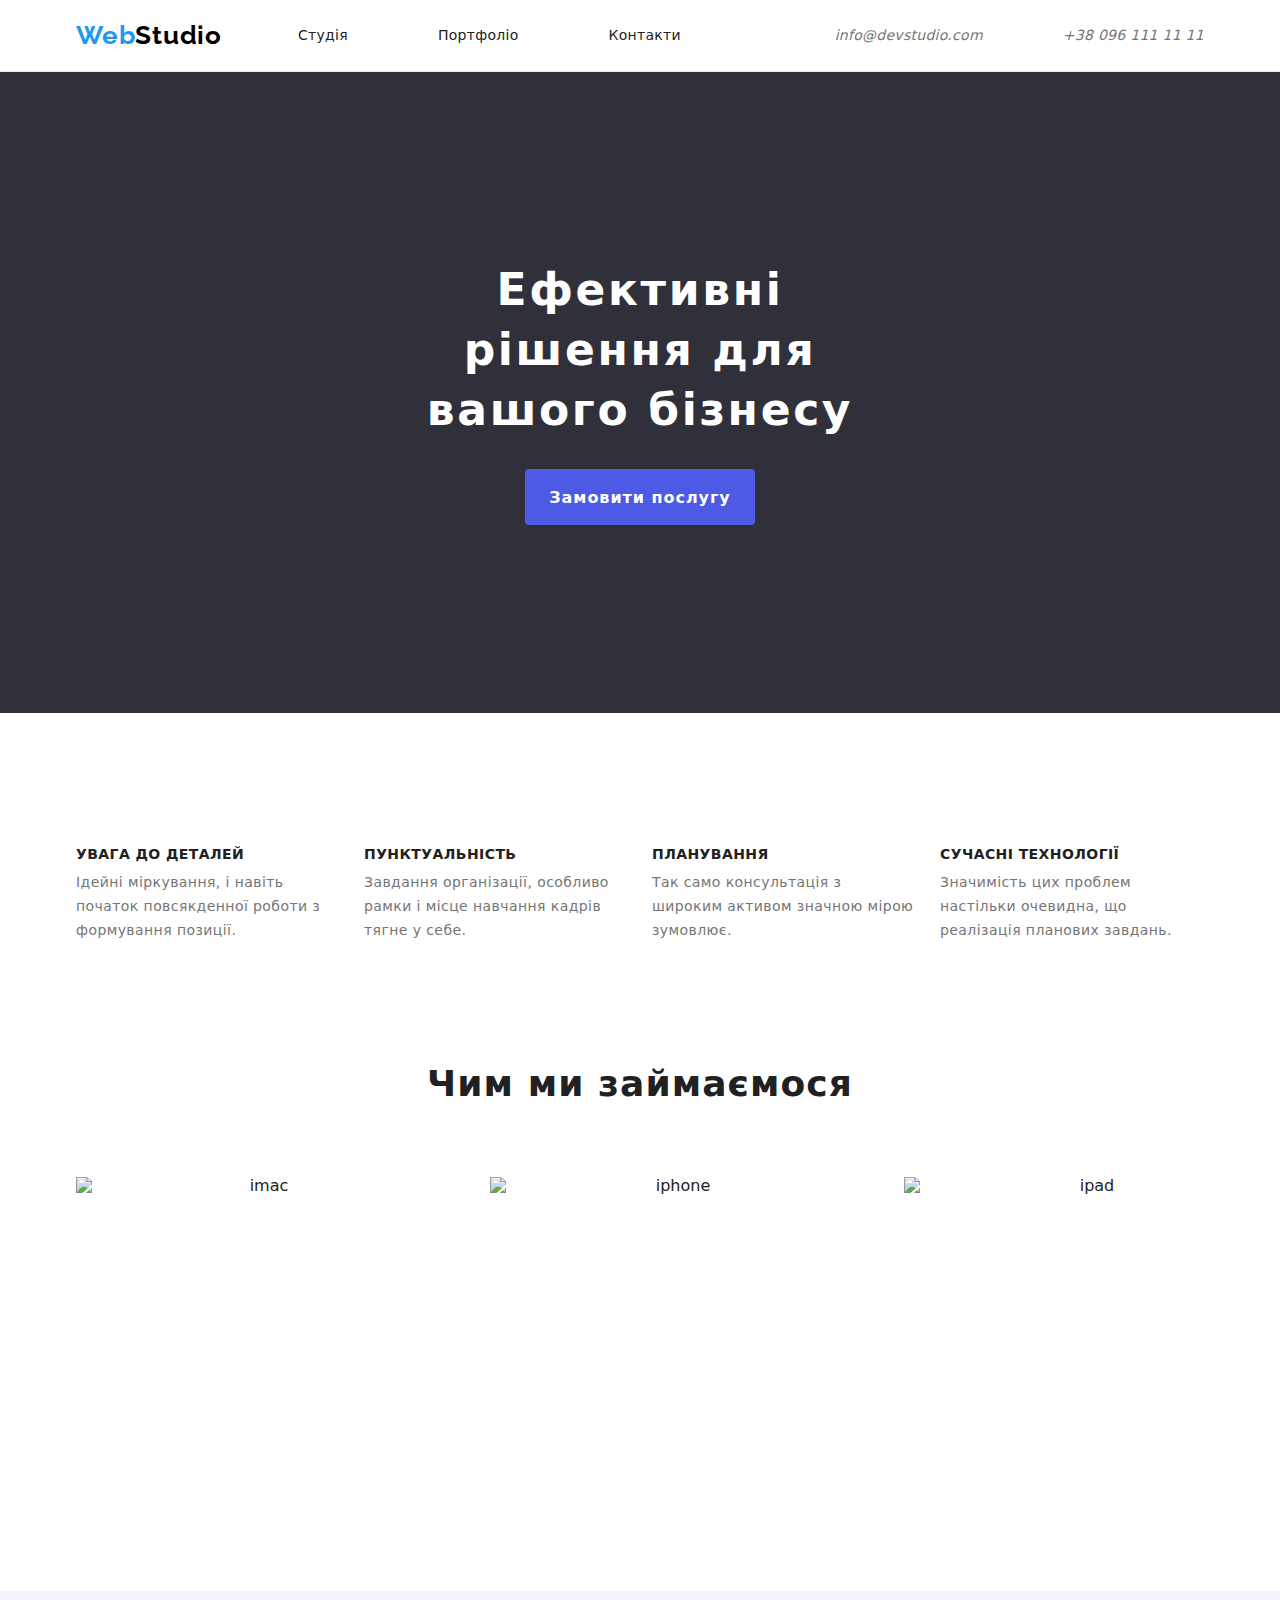
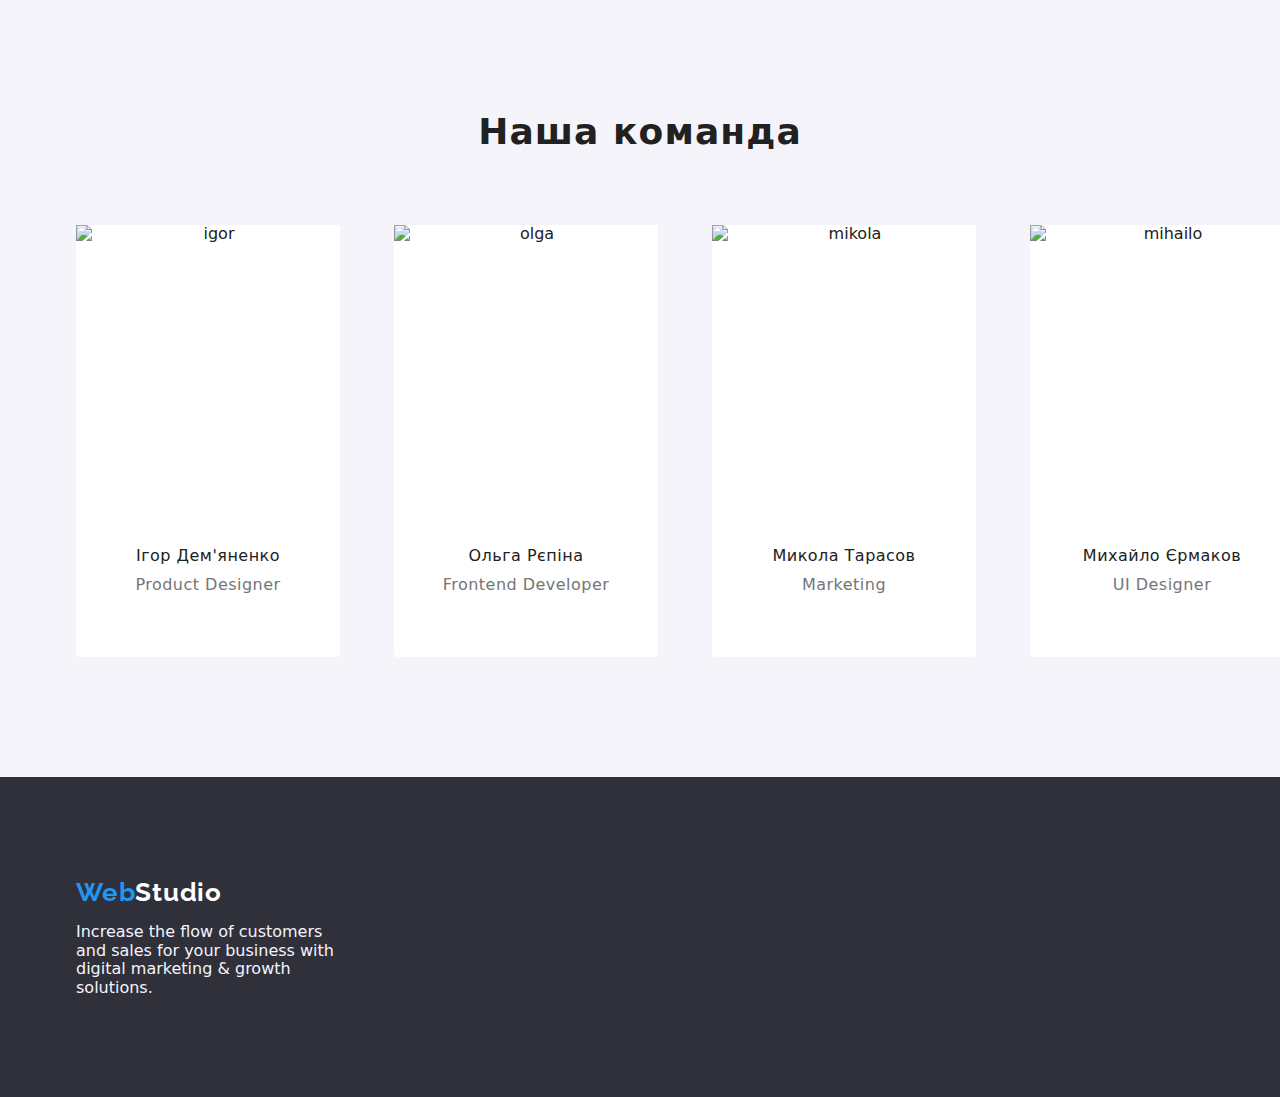
==== index.html @ 6615a5c9 "wqeqwe" ====
<!DOCTYPE html>
<html lang="uk">
  <head>
    <meta charset="UTF-8" />
    <meta http-equiv="X-UA-Compatible" content="IE=edge" />
    <meta name="viewport" content="width=device-width, initial-scale=1.0" />
    <title>Студія</title>

    <link
      href="https://fonts.googleapis.com/css2?family=Raleway:wght@700&family=Roboto:wght@400;500;700;900&display=swap"
      rel="stylesheet"
    />
    <link
      rel="stylesheet"
      href="https://cdnjs.cloudflare.com/ajax/libs/modern-normalize/1.1.0/modern-normalize.min.css"
    />
    <link rel="stylesheet" href="./css/styles.css" />
  </head>
  <body>
    <header class="page-header">
      <div class="container-header container">
        <nav class="navigation">
          <a href="./index.html" class="site-logo"><span class="logo-part">Web</span>Studio</a>
          <ul class="ul-nav">
            <li><a href="./index.html" class="site-nav">Студія</a></li>
            <li><a href="./portfolio.html" class="site-nav">Портфоліо</a></li>
            <li><a href="" class="site-nav">Контакти</a></li>
          </ul>
        </nav>
        <address>
        <ul class="ul-cont">
          <li>
            <a href="mailto:info@devstudio.com" class="contacts">info@devstudio.com</a>
          </li>
          <li>
            <a href="tel:+380961111111" class="contacts">+38 096 111 11 11</a>
          </li>
        </ul>
      </address>
      </div>
    </header>
    <main>
      <section class="hero section">
        <div class="container">
          <h1 class="hero-title">Ефективні рішення для <br>вашого бізнесу</h1>
          <button type="button" class="button">Замовити послугу</button>
        </div>
        </section>
      <section class="features section">
        
        <div class="container">
          <h2 class="visually-hidden">Features</h2>
          <ul class="features-ul">
            <li class="feat-ul">
              <h3 class="features-title">УВАГА ДО ДЕТАЛЕЙ</h3>
              <p class="features-text">
                Ідейні міркування, і навіть початок повсякденної роботи з формування позиції.
              </p>
            </li>
            <li class="feat-ul">
              <h3 class="features-title">ПУНКТУАЛЬНІСТЬ</h3>
              <p class="features-text">
                Завдання організації, особливо рамки і місце навчання кадрів тягне у себе.
              </p>
            </li>
            <li class="feat-ul">
              <h3 class="features-title">ПЛАНУВАННЯ</h3>
              <p class="features-text">
                Так само консультація з широким активом значною мірою зумовлює.
              </p>
            </li>
            <li class="feat-ul">
              <h3 class="features-title">СУЧАСНІ ТЕХНОЛОГІЇ</h3>
              <p class="features-text">
                Значимість цих проблем настільки очевидна, що реалізація планових завдань.
              </p>
            </li>
          </ul>
        </div>
        
      </section>
      <section class="work section">
        <div class="container">
          <h2 class="work-title">Чим ми займаємося</h2>
        <ul class="works">
          <li class="work-ul">
            <img src="img/img1.jpg" alt="imac" width="370" height="294" />
          </li>
          <li class="work-ul">
            <img src="img/img2.jpg" alt="iphone" width="370" height="294" />
          </li>
          <li class="work-ul">
            <img src="img/img3.jpg" alt="ipad" width="370" height="294" />
          </li>
        </ul>
        </div>
      </section>
      <section class="team section">
        <div class="container">
          <h2 class="team-title">Наша команда</h2>
          <ul class="team-participant">
            <li class="team-ul">
              <img src="img/imgteam1.jpg" alt="igor" width="270" height="260" />
              <div class="team-div">
                <h3 class="team-name">Ігор Дем'яненко</h3>
              <p class="team-post">Product Designer</p>
            </div>
            </li>
            <li class="team-ul">
              <img src="img/imgteam2.jpg" alt="olga" width="270" height="260" />
              <div class="team-div">
              <h3 class="team-name">Ольга Рєпіна</h3>
              <p class="team-post">Frontend Developer</p>
            </div>
            </li>
            <li class="team-ul">
              <img src="img/imgteam3.jpg" alt="mikola" width="270" height="260" />
              <div class="team-div">
              <h3 class="team-name">Микола Тарасов</h3>
              <p class="team-post">Marketing</p>
            </div>
            </li>
            <li class="team-ul">
              <img src="img/imgteam4.jpg" alt="mihailo" width="270" height="260" />
              <div class="team-div">
              <h3 class="team-name">Михайло Єрмаков</h3>
              <p class="team-post">UI Designer</p>
            </div>
            </li>
          </ul>
        </div>
        </section>
    </main>
    <footer class="footer">
      <div class="container">
        <a href="./index.html" class="site-logo"
        ><span class="logo-part">Web</span><span class="logo-white">Studio</span></a
      >
      
        
          <p class="footer-text" >Increase the flow of customers and sales for your business with digital marketing & growth solutions.</p>
        
       
      </div>
      </footer>
  </body>
</html>
---- css/styles.css ----
:root {
  --primary-text-color: #757575;
  --title-text-color: #212121;
  --accent-color: #4d5ae5;
  --second--accent-color: #188ce8;
  --primary-bg-color: #ffffff;
  --secondary-bg-color: #f5f4fa;
  --tertiary-bg-color: #2f303a;
  --logo-color: #000000;
  --second-logo-color: #2196f3;
}
html {
  box-sizing: border-box;
}
*,
*::after,
*::before {
  box-sizing: inherit;
}
img {
  display: block;
}
body {
  color: var(--title-text-color);
}
ul {
  list-style: none;
  padding: 0;
  margin: 0;
}
h2 {
  margin: 0;
}
p {
  margin: 0;
}
header {
  background-color: var(--primary-bg-color);
  display: flex;
  border-bottom: 1px solid #ECECEC;
  height: 72px;
}
.page-header{
  border-bottom: 1px solid #e7e9fc
}
.section {
  padding-top: 94px;
  padding-bottom: 94px;
}
.container-header {
  margin-left: auto;
  margin-right: auto;
  width: 1200px;
  padding-left: 15px;
  padding-right: 15px;
  padding-top: 24px;
  padding-bottom: 25px;
  display: flex;
  align-items: center;
  justify-content: space-between;
}
.navigation {
  display: flex;
  align-items: center;
}
.site-logo {
  color: var(--logo-color);
  font-family: Raleway, sans-serif;
  font-weight: 700;
  font-size: 26px;
  line-height: 1.19;
  letter-spacing: 0.03em;
  text-decoration: none;
  margin-right: 76px;
}
.logo-part {
  color: var(--second-logo-color);
}
.site-nav {
  color: var(--title-text-color);
  font-weight: 500;
  font-size: 14px;
  line-height: 1.14;
  letter-spacing: 0.02em;
  text-decoration: none;
  padding: 24px 0;

}
.site-nav:hover,
.site-nav:focus {
  color: var(--accent-color);
}
.ul-nav {
  display: flex;
  margin: 0;
  padding: 0;
  margin-left: 0;
  gap: 40px;
}
.ul-nav li {
  margin-right: 50px;
}
.ul-nav li:last-child {
  margin-right: 0;
}

.ul-cont {
  display: flex;
  margin: 0;
  padding: 0;
  margin-left: auto;
  gap: 40px;
}
.ul-cont li {
  margin-right: 40px;
}
.ul-cont li:last-child {
  margin-right: 0;
}
.contacts {
  color: var(--primary-text-color);
  font-weight: 500;
  font-size: 14px;
  line-height: 1.14;
  letter-spacing: 0.02em;
  text-decoration: none;
}
.contacts:hover,
.contacts:focus {
  color: var(--accent-color);
}
main {
  text-align: center;
  
}
.hero {
  background-color: var(--tertiary-bg-color);
  text-align: center;
  padding: 188px 0
}
.container {
  width: 1158px;
  padding: 0 15px;
  margin-left: auto;
  margin-right: auto;
}
.hero-title {
  color: var(--primary-bg-color);
  font-weight: 900;
  font-size: 44px;
  line-height: 1.36;
  letter-spacing: 0.06em;
  margin: 0 auto 30px;
  max-width: 496px;

}
.button {
  background-color: var(--accent-color);
  cursor: pointer;
  color: var(--primary-bg-color);
  font-weight: 700;
  font-size: 16px;
  line-height: 1.87;
  letter-spacing: 0.06em;
  border: 0;
  border-radius: 4px;
  padding: 10px 24px;
  text-align: center;
  display: block;
  min-width: 169px;
  height: 56px;
  margin: 0 auto;
}
.button:hover,
.button:focus {
  background-color: var(--second--accent-color);
}

.features {
  padding: 120px 0
}
.visually-hidden {
  display: none;
}
.features-title {
  color: var(--title-text-color);
  font-weight: 700;
  font-size: 14px;
  line-height: 1.14;
  letter-spacing: 0.03em;
  text-align: left;
  margin-bottom: 8px;
}
.features-ul {
  display: flex;
  padding: 0;
  margin: 0;
  gap: 24px;
}
.features .feat-ul {
width: calc((100% - 72px) / 4);
}
.features .feat-ul:last-child {
  margin-right: 0;
}
  
.features-text {
  color: var(--primary-text-color);
  font-size: 14px;
  line-height: 1.71;
  letter-spacing: 0.03em;
  text-align: left;
}
.work {
  margin: 0;
  padding-top: 0;
  padding-bottom: 120px;
}
.work-title {
  font-weight: 700;
  font-size: 36px;
  line-height: 1.16;
  text-align: center;
  letter-spacing: 0.03em;
  margin-bottom: 72px;
  margin-top: 0;
}
.works {
  display: flex;
  padding: 0;
  margin: 0;
  gap: 24px;
}
.works .work-ul {
  margin-right: 30px;
  width: calc((100% - 48px) / 3);
}
.works .work-ul:last-child {
  margin-right: 0;
}
.team {
  background-color: var(--secondary-bg-color);
  padding: 120px 0; 
}
.team-title {
  font-weight: 700;
  font-size: 36px;
  line-height: 1.16;
  text-align: center;
  letter-spacing: 0.03em;
  margin-top: 0;
  margin-bottom: 72px;
  
}
.team-participant {
  margin: auto;
  display: flex;
  padding: 0;
  gap: 24px;
}
.team-participant .team-ul {
  margin-right: 30px;
}
.team-div {
  padding: 32px 16px;
}
.team-ul {
  border-bottom-left-radius: 4px;
  border-bottom-right-radius: 4px;
  background-color: #fff;
  width: calc((100% - 72px) / 4);
  }
  .team-ul h3 {
    margin: 0;
    margin-bottom: 10px;
    padding-top: 30px;
  }
  .team-ul p {
    padding-bottom: 30px;
  }
.team-participant .team-ul:last-child {
  margin-right: 0;
}
.team-name {
  font-weight: 500;
  font-size: 16px;
  line-height: 1.18;
  letter-spacing: 0.03em;
  margin-bottom: 8px;
}
.team-post {
  color: var(--primary-text-color);
  font-size: 16px;
  line-height: 1.18;
  letter-spacing: 0.03em;
  margin: 0;
}
footer {
  background-color: #2f303a;
  align-items: flex-start;
  padding: 100px 0;
}
footer .site-logo {
  margin-bottom: 16px;
  display: inline-block;
}

.logo-white {
  color: var(--primary-bg-color);
}
address {
  display: flex;
  
}
.container-address {
  margin-top: 28px;
}
.footer-text {
  max-width: 264px;
  color: #F4F4FD;
}
.footer-item {
  margin-top: 12px;
  font-style: normal;
}
/* portfolio */
.examp {
padding-top: 94px;
  padding-bottom: 94px;
}
.example-button {
  font-weight: 500;
  font-size: 16px;
  line-height: 1.62;
  letter-spacing: 0.03em;
  border: 0;
  cursor: pointer;
}
.portfolio-buttons .item button:hover,
.portfolio-buttons .item button:focus {
  background-color: var(--accent-color);
  color: var(--primary-bg-color);
}
.portfolio-buttons .item button {
  background-color: var(--secondary-bg-color);
}
.portfolio-buttons .item button:hover,
.portfolio-buttons .item button:focus {
  background-color: var(--accent-color);
  color: var(--primary-bg-color);
  border-radius: 4px;
}
.portfolio-buttons .item button {
  margin-right: 8px;
  padding: 6px 22px;
  color: var(--title-text-color);
  background-color: var(--secondary-bg-color);
  border: 0;
  border-radius: 4px;
}

.portfolio-buttons .item:first-child button {
  padding: 6px 25px;
}
.portfolio-buttons .item:last-child button {
margin-right: 0;
}

.example-title {
  font-weight: 700;
  font-size: 18px;
  line-height: 2;
  letter-spacing: 0.06em;
}
.example-text {
  color: var(--primary-text-color);
  font-size: 16px;
  line-height: 1.87;
  letter-spacing: 0.03em;
}
.box-example {
  border: 1px solid #EEEEEE;
  border-top: 0;
  width: 100%;
  display: flex;
  flex-wrap: wrap;
  padding: 19px 23px
}
.box-example p, .box-example h2  {
width: 100%;
font-family: Roboto;
}
.box-example h2 {
  margin-bottom: 4px;
}
.portfolio-buttons {
  display: flex;
  justify-content: center;
  margin-bottom: 50px;
}
.portfolio-example {
  display: flex;
  flex-wrap: wrap;
}
.portfolio-example .item {
  flex-basis: 370px;
  margin-right: 30px;
  margin-bottom: 30px;
  display: flex;
  flex-wrap: wrap;
text-align: left;
}
.portfolio-example .item:nth-child(3n) {
  margin-right: 0;
}
.portfolio-example .item:nth-last-child(-n +3) {
  margin-bottom: 0px;
}
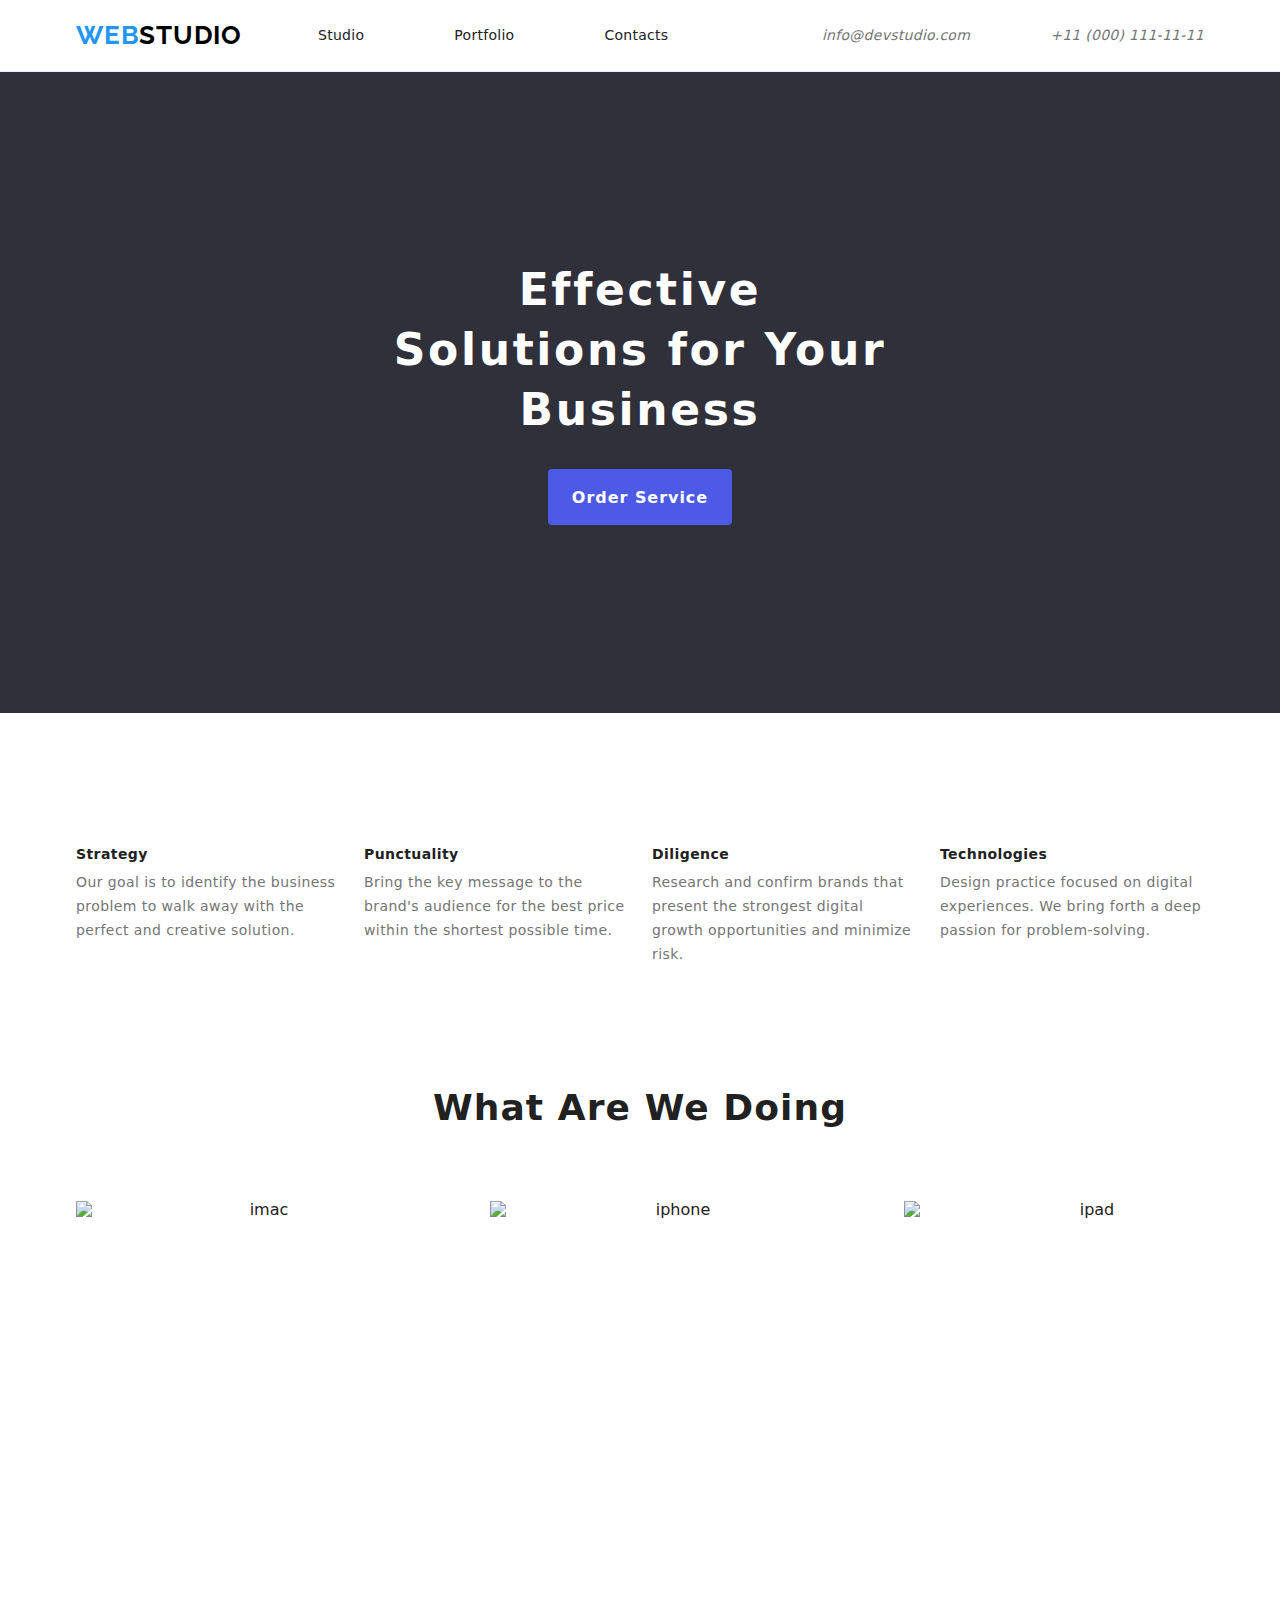
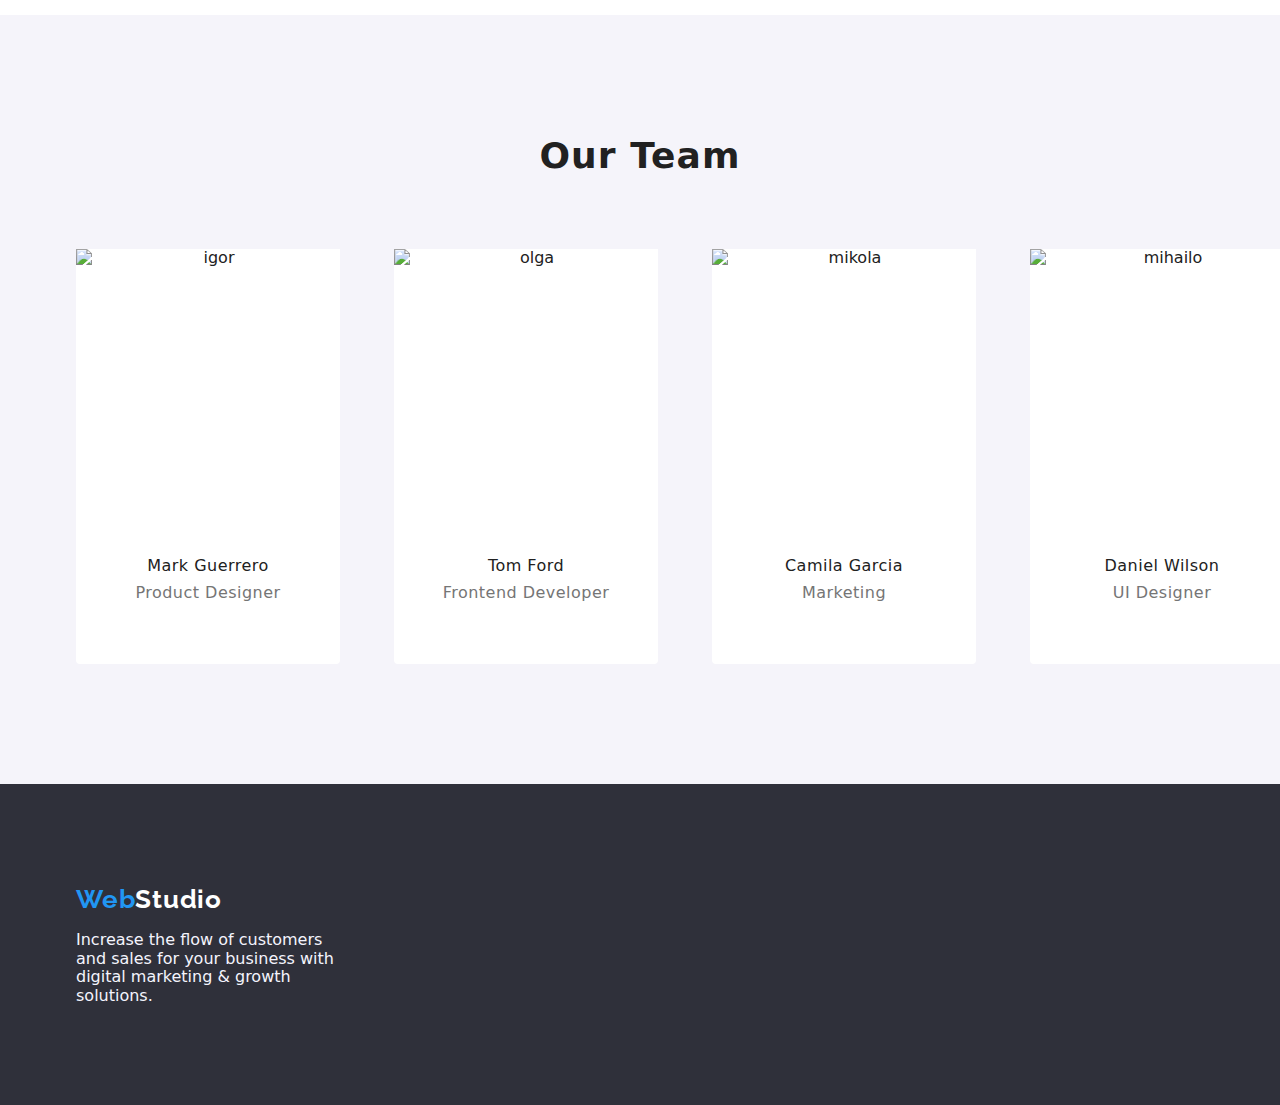
==== commit 0fdcdfa8: "hw3" ====
--- a/index.html
+++ b/index.html
@@ -1,10 +1,10 @@
 <!DOCTYPE html>
-<html lang="uk">
+<html lang="en">
   <head>
     <meta charset="UTF-8" />
     <meta http-equiv="X-UA-Compatible" content="IE=edge" />
     <meta name="viewport" content="width=device-width, initial-scale=1.0" />
-    <title>Студія</title>
+    <title>Studio</title>
 
     <link
       href="https://fonts.googleapis.com/css2?family=Raleway:wght@700&family=Roboto:wght@400;500;700;900&display=swap"
@@ -20,11 +20,11 @@
     <header class="page-header">
       <div class="container-header container">
         <nav class="navigation">
-          <a href="./index.html" class="site-logo"><span class="logo-part">Web</span>Studio</a>
+          <a href="./index.html" class="site-logo"><span class="logo-part">WEB</span>STUDIO</a>
           <ul class="ul-nav">
-            <li><a href="./index.html" class="site-nav">Студія</a></li>
-            <li><a href="./portfolio.html" class="site-nav">Портфоліо</a></li>
-            <li><a href="" class="site-nav">Контакти</a></li>
+            <li><a href="./index.html" class="site-nav">Studio</a></li>
+            <li><a href="./portfolio.html" class="site-nav">Portfolio</a></li>
+            <li><a href="" class="site-nav">Contacts</a></li>
           </ul>
         </nav>
         <address>
@@ -33,7 +33,7 @@
             <a href="mailto:info@devstudio.com" class="contacts">info@devstudio.com</a>
           </li>
           <li>
-            <a href="tel:+380961111111" class="contacts">+38 096 111 11 11</a>
+            <a href="tel:+380961111111" class="contacts">+11 (000) 111-11-11</a>
           </li>
         </ul>
       </address>
@@ -42,8 +42,9 @@
     <main>
       <section class="hero section">
         <div class="container">
-          <h1 class="hero-title">Ефективні рішення для <br>вашого бізнесу</h1>
-          <button type="button" class="button">Замовити послугу</button>
+          <h1 class="hero-title">Effective Solutions
+            for Your Business</h1>
+          <button type="button" class="button">Order Service</button>
         </div>
         </section>
       <section class="features section">
@@ -52,27 +53,28 @@
           <h2 class="visually-hidden">Features</h2>
           <ul class="features-ul">
             <li class="feat-ul">
-              <h3 class="features-title">УВАГА ДО ДЕТАЛЕЙ</h3>
+              <h3 class="features-title">Strategy</h3>
               <p class="features-text">
-                Ідейні міркування, і навіть початок повсякденної роботи з формування позиції.
+                Our goal is to identify the business
+problem to walk away with the perfect and creative solution. 
               </p>
             </li>
             <li class="feat-ul">
-              <h3 class="features-title">ПУНКТУАЛЬНІСТЬ</h3>
+              <h3 class="features-title">Punctuality</h3>
               <p class="features-text">
-                Завдання організації, особливо рамки і місце навчання кадрів тягне у себе.
+                Bring the key message to the brand's audience for the best price within the shortest possible time.
               </p>
             </li>
             <li class="feat-ul">
-              <h3 class="features-title">ПЛАНУВАННЯ</h3>
+              <h3 class="features-title">Diligence</h3>
               <p class="features-text">
-                Так само консультація з широким активом значною мірою зумовлює.
+                Research and confirm brands that present the strongest digital growth opportunities and minimize risk.
               </p>
             </li>
             <li class="feat-ul">
-              <h3 class="features-title">СУЧАСНІ ТЕХНОЛОГІЇ</h3>
+              <h3 class="features-title">Technologies</h3>
               <p class="features-text">
-                Значимість цих проблем настільки очевидна, що реалізація планових завдань.
+                Design practice focused on digital experiences. We bring forth a deep passion for problem-solving.
               </p>
             </li>
           </ul>
@@ -81,7 +83,7 @@
       </section>
       <section class="work section">
         <div class="container">
-          <h2 class="work-title">Чим ми займаємося</h2>
+          <h2 class="work-title">What Are We Doing</h2>
         <ul class="works">
           <li class="work-ul">
             <img src="img/img1.jpg" alt="imac" width="370" height="294" />
@@ -97,33 +99,33 @@
       </section>
       <section class="team section">
         <div class="container">
-          <h2 class="team-title">Наша команда</h2>
+          <h2 class="team-title">Our Team</h2>
           <ul class="team-participant">
             <li class="team-ul">
               <img src="img/imgteam1.jpg" alt="igor" width="270" height="260" />
               <div class="team-div">
-                <h3 class="team-name">Ігор Дем'яненко</h3>
+                <h3 class="team-name">Mark Guerrero</h3>
               <p class="team-post">Product Designer</p>
             </div>
             </li>
             <li class="team-ul">
               <img src="img/imgteam2.jpg" alt="olga" width="270" height="260" />
               <div class="team-div">
-              <h3 class="team-name">Ольга Рєпіна</h3>
+              <h3 class="team-name">Tom Ford</h3>
               <p class="team-post">Frontend Developer</p>
             </div>
             </li>
             <li class="team-ul">
               <img src="img/imgteam3.jpg" alt="mikola" width="270" height="260" />
               <div class="team-div">
-              <h3 class="team-name">Микола Тарасов</h3>
+              <h3 class="team-name">Camila Garcia</h3>
               <p class="team-post">Marketing</p>
             </div>
             </li>
             <li class="team-ul">
               <img src="img/imgteam4.jpg" alt="mihailo" width="270" height="260" />
               <div class="team-div">
-              <h3 class="team-name">Михайло Єрмаков</h3>
+              <h3 class="team-name">Daniel Wilson</h3>
               <p class="team-post">UI Designer</p>
             </div>
             </li>
--- a/css/styles.css
+++ b/css/styles.css
@@ -270,11 +270,7 @@
   background-color: #fff;
   width: calc((100% - 72px) / 4);
   }
-  .team-ul h3 {
-    margin: 0;
-    margin-bottom: 10px;
-    padding-top: 30px;
-  }
+
   .team-ul p {
     padding-bottom: 30px;
   }
@@ -325,8 +321,8 @@
 }
 /* portfolio */
 .examp {
-padding-top: 94px;
-  padding-bottom: 94px;
+padding-top: 96px;
+  padding-bottom: 120px;
 }
 .example-button {
   font-weight: 500;
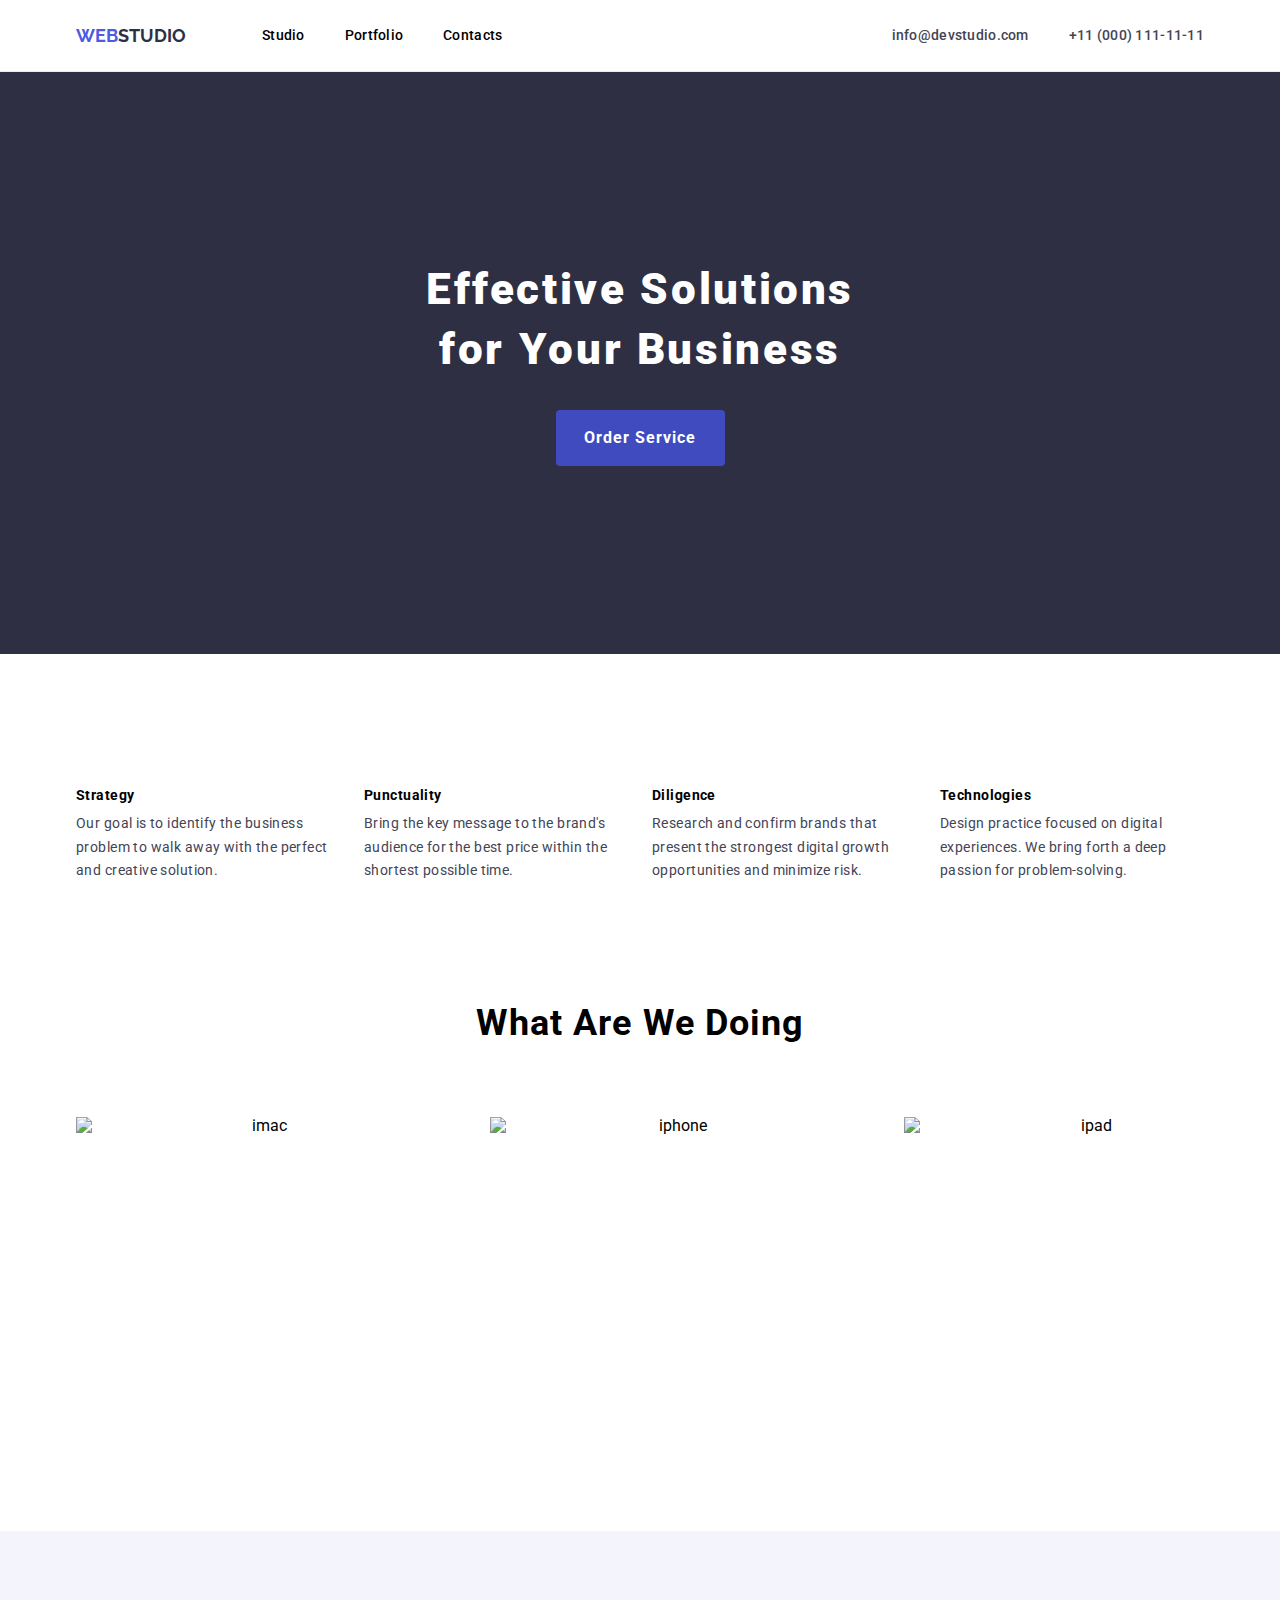
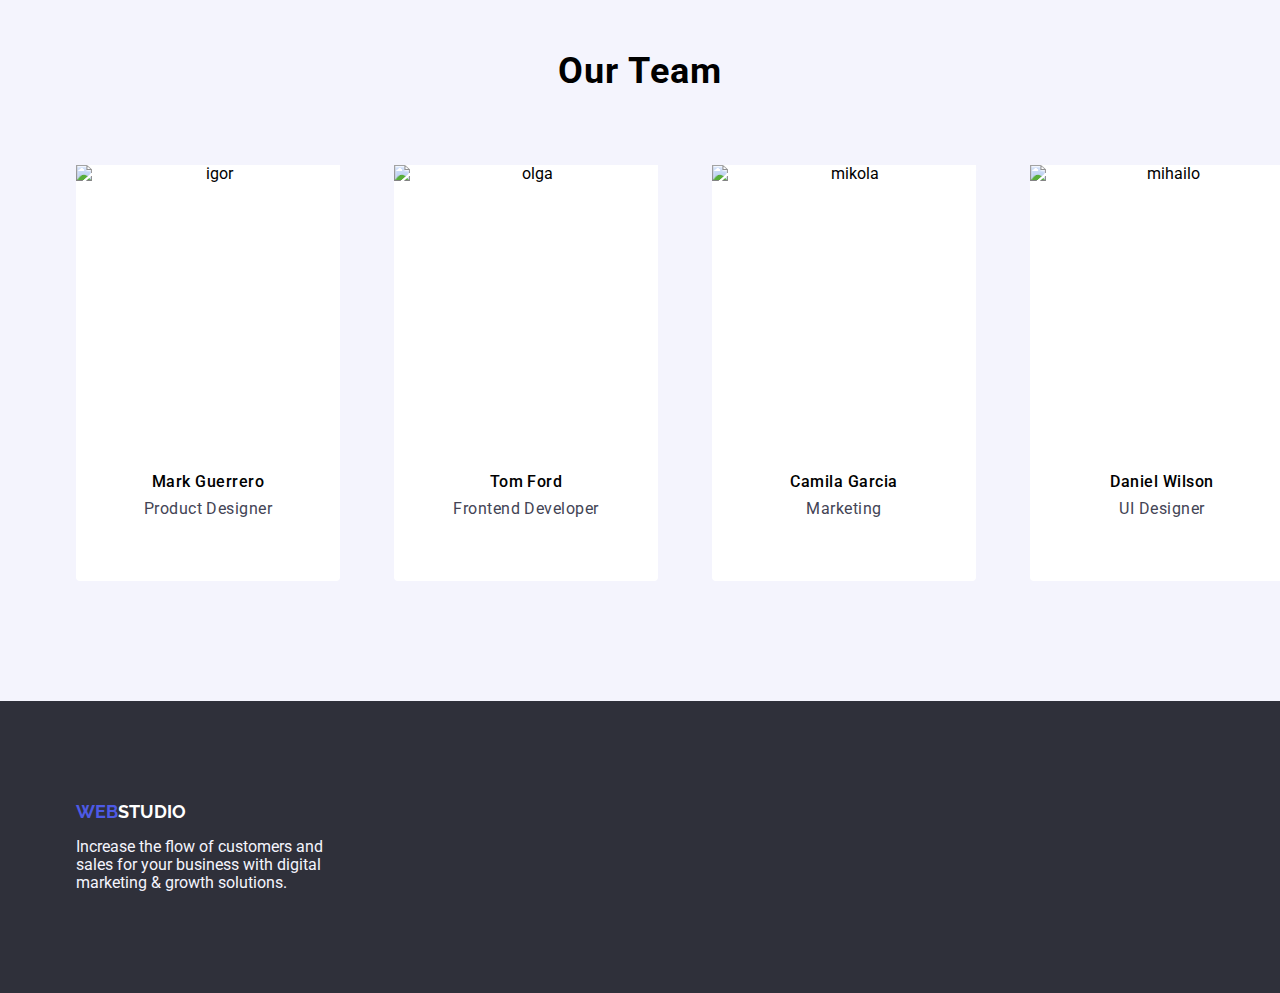
==== commit e8a43d2f: "hw3" ====
--- a/index.html
+++ b/index.html
@@ -28,73 +28,73 @@
           </ul>
         </nav>
         <address>
-        <ul class="ul-cont">
-          <li>
-            <a href="mailto:info@devstudio.com" class="contacts">info@devstudio.com</a>
-          </li>
-          <li>
-            <a href="tel:+380961111111" class="contacts">+11 (000) 111-11-11</a>
-          </li>
-        </ul>
-      </address>
+          <ul class="ul-cont">
+            <li>
+              <a href="mailto:info@devstudio.com" class="contacts">info@devstudio.com</a>
+            </li>
+            <li>
+              <a href="tel:+380961111111" class="contacts">+11 (000) 111-11-11</a>
+            </li>
+          </ul>
+        </address>
       </div>
     </header>
     <main>
       <section class="hero section">
         <div class="container">
-          <h1 class="hero-title">Effective Solutions
-            for Your Business</h1>
+          <h1 class="hero-title">Effective Solutions for Your Business</h1>
           <button type="button" class="button">Order Service</button>
         </div>
-        </section>
+      </section>
       <section class="features section">
-        
         <div class="container">
           <h2 class="visually-hidden">Features</h2>
           <ul class="features-ul">
             <li class="feat-ul">
               <h3 class="features-title">Strategy</h3>
               <p class="features-text">
-                Our goal is to identify the business
-problem to walk away with the perfect and creative solution. 
+                Our goal is to identify the business problem to walk away with the perfect and
+                creative solution.
               </p>
             </li>
             <li class="feat-ul">
               <h3 class="features-title">Punctuality</h3>
               <p class="features-text">
-                Bring the key message to the brand's audience for the best price within the shortest possible time.
+                Bring the key message to the brand's audience for the best price within the shortest
+                possible time.
               </p>
             </li>
             <li class="feat-ul">
               <h3 class="features-title">Diligence</h3>
               <p class="features-text">
-                Research and confirm brands that present the strongest digital growth opportunities and minimize risk.
+                Research and confirm brands that present the strongest digital growth opportunities
+                and minimize risk.
               </p>
             </li>
             <li class="feat-ul">
               <h3 class="features-title">Technologies</h3>
               <p class="features-text">
-                Design practice focused on digital experiences. We bring forth a deep passion for problem-solving.
+                Design practice focused on digital experiences. We bring forth a deep passion for
+                problem-solving.
               </p>
             </li>
           </ul>
         </div>
-        
       </section>
       <section class="work section">
         <div class="container">
           <h2 class="work-title">What Are We Doing</h2>
-        <ul class="works">
-          <li class="work-ul">
-            <img src="img/img1.jpg" alt="imac" width="370" height="294" />
-          </li>
-          <li class="work-ul">
-            <img src="img/img2.jpg" alt="iphone" width="370" height="294" />
-          </li>
-          <li class="work-ul">
-            <img src="img/img3.jpg" alt="ipad" width="370" height="294" />
-          </li>
-        </ul>
+          <ul class="works">
+            <li class="work-ul">
+              <img src="img/img1.jpg" alt="imac" width="370" height="294" />
+            </li>
+            <li class="work-ul">
+              <img src="img/img2.jpg" alt="iphone" width="370" height="294" />
+            </li>
+            <li class="work-ul">
+              <img src="img/img3.jpg" alt="ipad" width="370" height="294" />
+            </li>
+          </ul>
         </div>
       </section>
       <section class="team section">
@@ -105,45 +105,45 @@
               <img src="img/imgteam1.jpg" alt="igor" width="270" height="260" />
               <div class="team-div">
                 <h3 class="team-name">Mark Guerrero</h3>
-              <p class="team-post">Product Designer</p>
-            </div>
+                <p class="team-post">Product Designer</p>
+              </div>
             </li>
             <li class="team-ul">
               <img src="img/imgteam2.jpg" alt="olga" width="270" height="260" />
               <div class="team-div">
-              <h3 class="team-name">Tom Ford</h3>
-              <p class="team-post">Frontend Developer</p>
-            </div>
+                <h3 class="team-name">Tom Ford</h3>
+                <p class="team-post">Frontend Developer</p>
+              </div>
             </li>
             <li class="team-ul">
               <img src="img/imgteam3.jpg" alt="mikola" width="270" height="260" />
               <div class="team-div">
-              <h3 class="team-name">Camila Garcia</h3>
-              <p class="team-post">Marketing</p>
-            </div>
+                <h3 class="team-name">Camila Garcia</h3>
+                <p class="team-post">Marketing</p>
+              </div>
             </li>
             <li class="team-ul">
               <img src="img/imgteam4.jpg" alt="mihailo" width="270" height="260" />
               <div class="team-div">
-              <h3 class="team-name">Daniel Wilson</h3>
-              <p class="team-post">UI Designer</p>
-            </div>
+                <h3 class="team-name">Daniel Wilson</h3>
+                <p class="team-post">UI Designer</p>
+              </div>
             </li>
           </ul>
         </div>
-        </section>
+      </section>
     </main>
     <footer class="footer">
       <div class="container">
         <a href="./index.html" class="site-logo"
-        ><span class="logo-part">Web</span><span class="logo-white">Studio</span></a
-      >
-      
-        
-          <p class="footer-text" >Increase the flow of customers and sales for your business with digital marketing & growth solutions.</p>
-        
-       
+          ><span class="logo-part">WEB</span><span class="logo-white">STUDIO</span></a
+        >
+
+        <p class="footer-text">
+          Increase the flow of customers and sales for your business with digital marketing & growth
+          solutions.
+        </p>
       </div>
-      </footer>
+    </footer>
   </body>
 </html>
--- a/css/styles.css
+++ b/css/styles.css
@@ -1,13 +1,12 @@
 :root {
-  --primary-text-color: #757575;
-  --title-text-color: #212121;
-  --accent-color: #4d5ae5;
-  --second--accent-color: #188ce8;
-  --primary-bg-color: #ffffff;
-  --secondary-bg-color: #f5f4fa;
-  --tertiary-bg-color: #2f303a;
-  --logo-color: #000000;
-  --second-logo-color: #2196f3;
+  --text: #434455;
+  --primary-brand: #4D5AE5;
+  --pressed-state: #404BBF;
+  --white: #ffffff;
+  --light: #F4F4FD;
+  --dark: #2E2F42;
+  --border-color: #e7e9fc;
+  --success: #31D0AA;
 }
 html {
   box-sizing: border-box;
@@ -22,6 +21,7 @@
 }
 body {
   color: var(--title-text-color);
+  font-family: Roboto;
 }
 ul {
   list-style: none;
@@ -35,7 +35,7 @@
   margin: 0;
 }
 header {
-  background-color: var(--primary-bg-color);
+  background-color: var(--white);
   display: flex;
   border-bottom: 1px solid #ECECEC;
   height: 72px;
@@ -64,17 +64,17 @@
   align-items: center;
 }
 .site-logo {
-  color: var(--logo-color);
-  font-family: Raleway, sans-serif;
-  font-weight: 700;
-  font-size: 26px;
-  line-height: 1.19;
-  letter-spacing: 0.03em;
+  color: var(--dark);
+  font-family: Raleway;
+  font-weight: 700;
+  font-size: 18px;
+  line-height: 21px;
+  letter-spacing: 3%;
   text-decoration: none;
   margin-right: 76px;
 }
 .logo-part {
-  color: var(--second-logo-color);
+  color: var(--primary-brand);
 }
 .site-nav {
   color: var(--title-text-color);
@@ -88,7 +88,7 @@
 }
 .site-nav:hover,
 .site-nav:focus {
-  color: var(--accent-color);
+  color: var(--pressed-state);
 }
 .ul-nav {
   display: flex;
@@ -97,9 +97,7 @@
   margin-left: 0;
   gap: 40px;
 }
-.ul-nav li {
-  margin-right: 50px;
-}
+
 .ul-nav li:last-child {
   margin-right: 0;
 }
@@ -111,14 +109,11 @@
   margin-left: auto;
   gap: 40px;
 }
-.ul-cont li {
-  margin-right: 40px;
-}
 .ul-cont li:last-child {
   margin-right: 0;
 }
 .contacts {
-  color: var(--primary-text-color);
+  color: var(--text);
   font-weight: 500;
   font-size: 14px;
   line-height: 1.14;
@@ -127,14 +122,18 @@
 }
 .contacts:hover,
 .contacts:focus {
-  color: var(--accent-color);
+  color: var(--pressed-state);
+}
+address {
+  display: flex;
+  font-style: normal;
 }
 main {
   text-align: center;
   
 }
 .hero {
-  background-color: var(--tertiary-bg-color);
+  background-color: var(--dark);
   text-align: center;
   padding: 188px 0
 }
@@ -145,7 +144,7 @@
   margin-right: auto;
 }
 .hero-title {
-  color: var(--primary-bg-color);
+  color: var(--white);
   font-weight: 900;
   font-size: 44px;
   line-height: 1.36;
@@ -155,9 +154,9 @@
 
 }
 .button {
-  background-color: var(--accent-color);
+  background-color: var(--pressed-state);
   cursor: pointer;
-  color: var(--primary-bg-color);
+  color: var(--white);
   font-weight: 700;
   font-size: 16px;
   line-height: 1.87;
@@ -173,14 +172,23 @@
 }
 .button:hover,
 .button:focus {
-  background-color: var(--second--accent-color);
+  background-color: var(--pressed-state);
 }
 
 .features {
   padding: 120px 0
 }
 .visually-hidden {
-  display: none;
+  position: absolute;
+  width: 1px;
+  height: 1px;
+  margin: -1px;
+  border: 0;
+  padding: 0;
+  white-space: nowrap;
+  clip-path: inset(100%);
+  clip: rect(0 0 0 0);
+  overflow: hidden;
 }
 .features-title {
   color: var(--title-text-color);
@@ -205,7 +213,7 @@
 }
   
 .features-text {
-  color: var(--primary-text-color);
+  color: var(--text);
   font-size: 14px;
   line-height: 1.71;
   letter-spacing: 0.03em;
@@ -239,7 +247,7 @@
   margin-right: 0;
 }
 .team {
-  background-color: var(--secondary-bg-color);
+  background-color: var(--light);
   padding: 120px 0; 
 }
 .team-title {
@@ -285,7 +293,7 @@
   margin-bottom: 8px;
 }
 .team-post {
-  color: var(--primary-text-color);
+  color: var(--text);
   font-size: 16px;
   line-height: 1.18;
   letter-spacing: 0.03em;
@@ -302,11 +310,7 @@
 }
 
 .logo-white {
-  color: var(--primary-bg-color);
-}
-address {
-  display: flex;
-  
+  color: var(--white);
 }
 .container-address {
   margin-top: 28px;
@@ -334,29 +338,27 @@
 }
 .portfolio-buttons .item button:hover,
 .portfolio-buttons .item button:focus {
-  background-color: var(--accent-color);
-  color: var(--primary-bg-color);
+  background-color: var(----pressed-state);
+  color: var(--white);
 }
 .portfolio-buttons .item button {
-  background-color: var(--secondary-bg-color);
+  background-color: var(--light);
 }
 .portfolio-buttons .item button:hover,
 .portfolio-buttons .item button:focus {
-  background-color: var(--accent-color);
-  color: var(--primary-bg-color);
+  background-color: var(--pressed-state);
+  color: var(--white);
   border-radius: 4px;
+  border: 1px solid transparent;
 }
 .portfolio-buttons .item button {
   margin-right: 8px;
-  padding: 6px 22px;
+  padding: 12px 24px;
   color: var(--title-text-color);
-  background-color: var(--secondary-bg-color);
+  background-color: var(--light);
   border: 0;
   border-radius: 4px;
-}
-
-.portfolio-buttons .item:first-child button {
-  padding: 6px 25px;
+  border: 1px solid var(--border-color);
 }
 .portfolio-buttons .item:last-child button {
 margin-right: 0;
@@ -367,44 +369,45 @@
   font-size: 18px;
   line-height: 2;
   letter-spacing: 0.06em;
+  margin-bottom: 8px
 }
 .example-text {
-  color: var(--primary-text-color);
+  color: var(--text);
   font-size: 16px;
   line-height: 1.87;
   letter-spacing: 0.03em;
 }
 .box-example {
-  border: 1px solid #EEEEEE;
+  border: 1px solid #e7e9fc;
   border-top: 0;
   width: 100%;
   display: flex;
   flex-wrap: wrap;
-  padding: 19px 23px
+  padding: 32px 16px;
 }
 .box-example p, .box-example h2  {
 width: 100%;
 font-family: Roboto;
 }
-.box-example h2 {
-  margin-bottom: 4px;
-}
 .portfolio-buttons {
   display: flex;
   justify-content: center;
-  margin-bottom: 50px;
+  gap: 24px;
+  margin-bottom: 72px
 }
 .portfolio-example {
   display: flex;
   flex-wrap: wrap;
+  justify-content: center;
+  column-gap: 24px;
+  row-gap: 48px;
+  margin-bottom: 72px
 }
 .portfolio-example .item {
-  flex-basis: 370px;
-  margin-right: 30px;
-  margin-bottom: 30px;
   display: flex;
   flex-wrap: wrap;
 text-align: left;
+width: calc((100% - 48px) / 3);
 }
 .portfolio-example .item:nth-child(3n) {
   margin-right: 0;
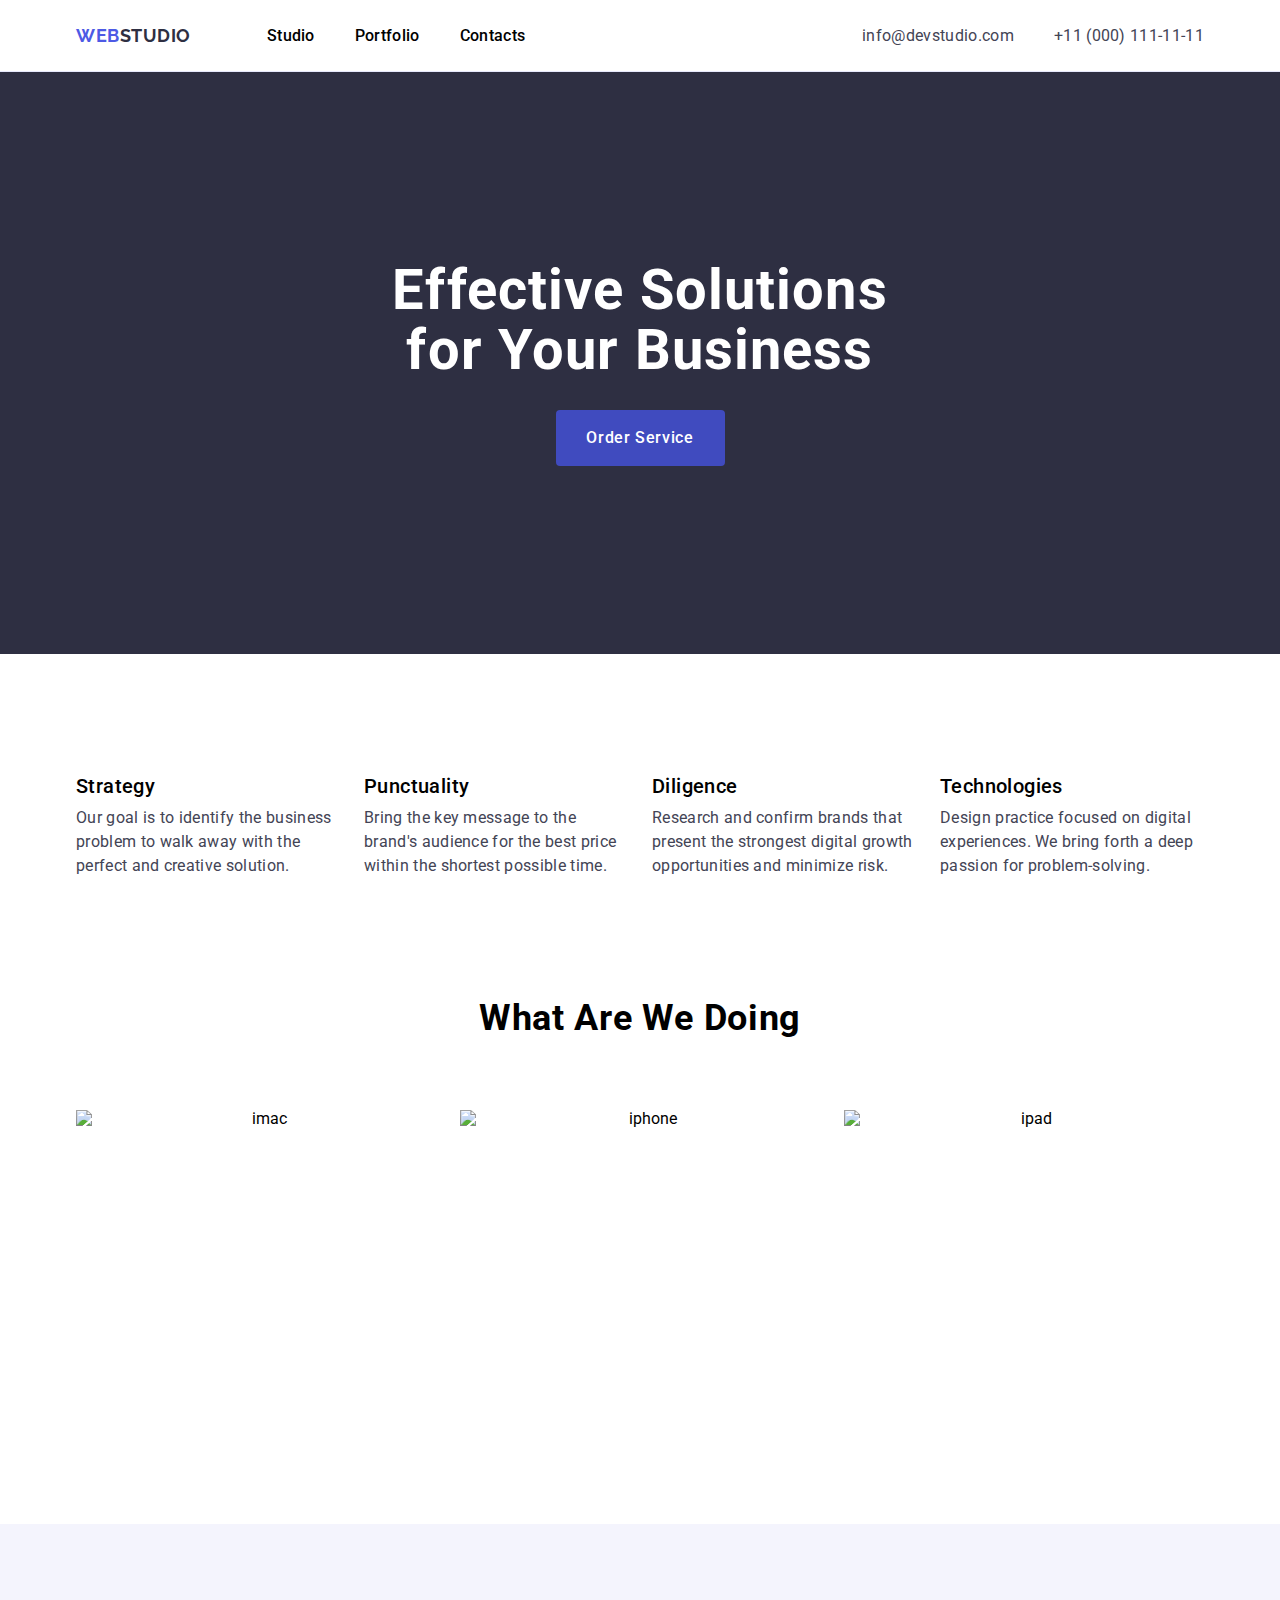
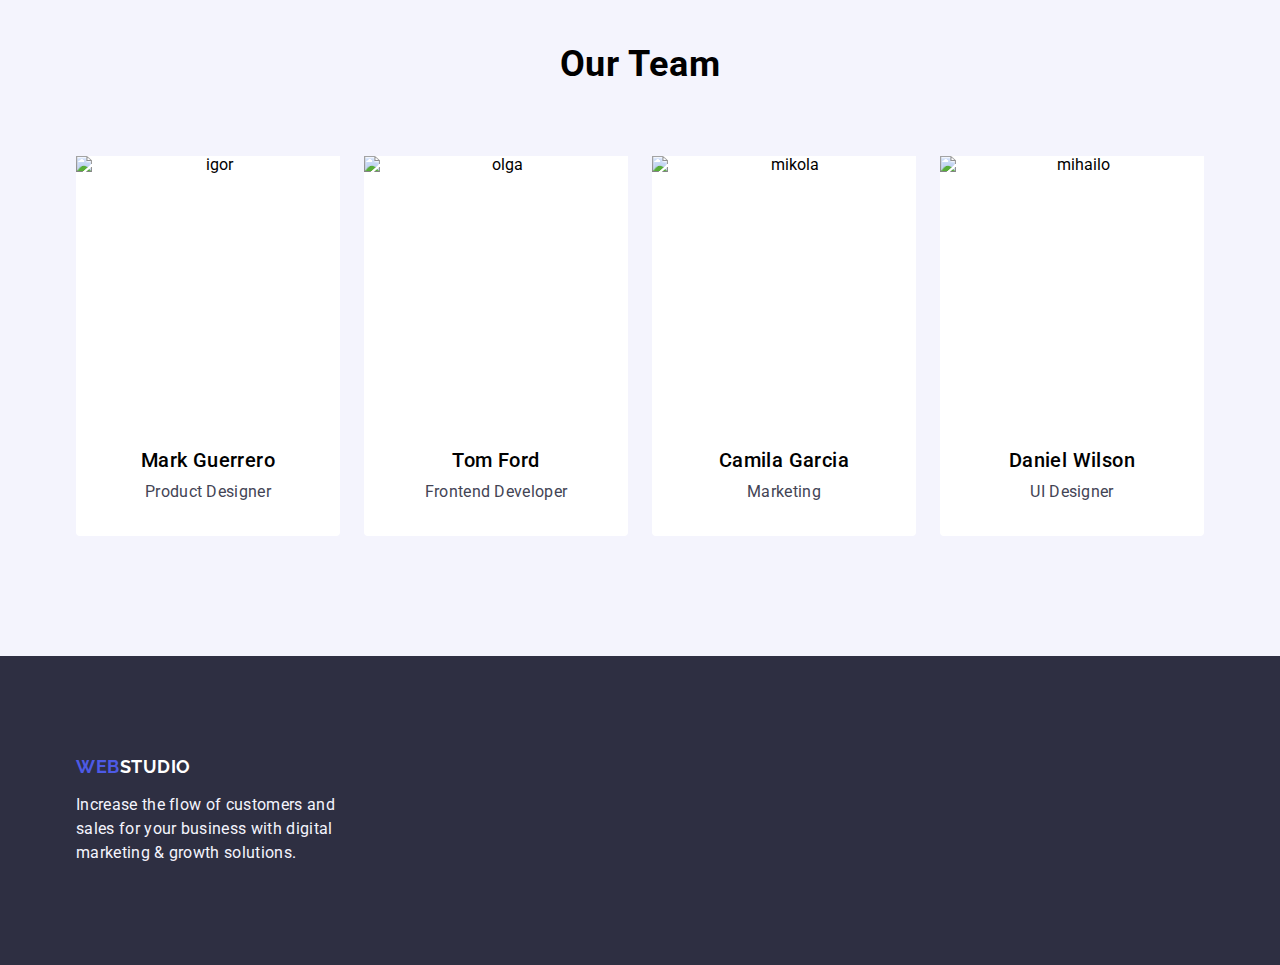
==== commit b5412878: "hwww33" ====
--- a/index.html
+++ b/index.html
@@ -42,7 +42,7 @@
     <main>
       <section class="hero section">
         <div class="container">
-          <h1 class="hero-title">Effective Solutions for Your Business</h1>
+          <h1 class="hero-title">Effective Solutions <br> for Your Business</h1>
           <button type="button" class="button">Order Service</button>
         </div>
       </section>
--- a/css/styles.css
+++ b/css/styles.css
@@ -28,6 +28,9 @@
   padding: 0;
   margin: 0;
 }
+h3 {
+  margin: 0;
+}
 h2 {
   margin: 0;
 }
@@ -69,7 +72,7 @@
   font-weight: 700;
   font-size: 18px;
   line-height: 21px;
-  letter-spacing: 3%;
+  letter-spacing: 0.03em;
   text-decoration: none;
   margin-right: 76px;
 }
@@ -78,9 +81,10 @@
 }
 .site-nav {
   color: var(--title-text-color);
+  font-family: Roboto;
   font-weight: 500;
-  font-size: 14px;
-  line-height: 1.14;
+  font-size: 16px;
+  line-height: 24px;
   letter-spacing: 0.02em;
   text-decoration: none;
   padding: 24px 0;
@@ -114,9 +118,9 @@
 }
 .contacts {
   color: var(--text);
-  font-weight: 500;
-  font-size: 14px;
-  line-height: 1.14;
+  font-weight: 400;
+  font-size: 16px;
+  line-height: 24px;
   letter-spacing: 0.02em;
   text-decoration: none;
 }
@@ -145,10 +149,10 @@
 }
 .hero-title {
   color: var(--white);
-  font-weight: 900;
-  font-size: 44px;
-  line-height: 1.36;
-  letter-spacing: 0.06em;
+  font-weight: 700;
+  font-size: 56px;
+  line-height: 60px;
+  letter-spacing: 0.02em;
   margin: 0 auto 30px;
   max-width: 496px;
 
@@ -157,10 +161,10 @@
   background-color: var(--pressed-state);
   cursor: pointer;
   color: var(--white);
-  font-weight: 700;
-  font-size: 16px;
-  line-height: 1.87;
-  letter-spacing: 0.06em;
+  font-weight: 500;
+  font-size: 16px;
+  line-height: 24px;
+  letter-spacing: 0.04em;
   border: 0;
   border-radius: 4px;
   padding: 10px 24px;
@@ -192,10 +196,10 @@
 }
 .features-title {
   color: var(--title-text-color);
-  font-weight: 700;
-  font-size: 14px;
-  line-height: 1.14;
-  letter-spacing: 0.03em;
+  font-weight: 500;
+  font-size: 20px;
+  line-height: 24px;
+  letter-spacing: 0.02em;
   text-align: left;
   margin-bottom: 8px;
 }
@@ -214,9 +218,10 @@
   
 .features-text {
   color: var(--text);
-  font-size: 14px;
-  line-height: 1.71;
-  letter-spacing: 0.03em;
+  font-weight: 400;
+  font-size: 16px;
+  line-height: 24px;
+  letter-spacing: 0.02em;
   text-align: left;
 }
 .work {
@@ -227,9 +232,9 @@
 .work-title {
   font-weight: 700;
   font-size: 36px;
-  line-height: 1.16;
+  line-height: 40px;
   text-align: center;
-  letter-spacing: 0.03em;
+  letter-spacing: 0.02em;
   margin-bottom: 72px;
   margin-top: 0;
 }
@@ -240,7 +245,6 @@
   gap: 24px;
 }
 .works .work-ul {
-  margin-right: 30px;
   width: calc((100% - 48px) / 3);
 }
 .works .work-ul:last-child {
@@ -253,9 +257,9 @@
 .team-title {
   font-weight: 700;
   font-size: 36px;
-  line-height: 1.16;
+  line-height: 40px;
   text-align: center;
-  letter-spacing: 0.03em;
+  letter-spacing: 0.02em;
   margin-top: 0;
   margin-bottom: 72px;
   
@@ -266,9 +270,7 @@
   padding: 0;
   gap: 24px;
 }
-.team-participant .team-ul {
-  margin-right: 30px;
-}
+
 .team-div {
   padding: 32px 16px;
 }
@@ -279,28 +281,25 @@
   width: calc((100% - 72px) / 4);
   }
 
-  .team-ul p {
-    padding-bottom: 30px;
-  }
 .team-participant .team-ul:last-child {
   margin-right: 0;
 }
 .team-name {
   font-weight: 500;
-  font-size: 16px;
-  line-height: 1.18;
-  letter-spacing: 0.03em;
+  font-size: 20px;
+  line-height: 24px;
+  letter-spacing: 0.02em;
   margin-bottom: 8px;
 }
 .team-post {
   color: var(--text);
   font-size: 16px;
-  line-height: 1.18;
-  letter-spacing: 0.03em;
+  line-height: 24px;
+  letter-spacing: 0.02em;
   margin: 0;
 }
 footer {
-  background-color: #2f303a;
+  background-color: var(--dark);
   align-items: flex-start;
   padding: 100px 0;
 }
@@ -317,13 +316,22 @@
 }
 .footer-text {
   max-width: 264px;
-  color: #F4F4FD;
+  color: var(--light);
+  font-size: 16px;
+  line-height: 24px;
+  letter-spacing: 0.02em;
 }
 .footer-item {
   margin-top: 12px;
   font-style: normal;
 }
+
+
+
 /* portfolio */
+
+
+
 .examp {
 padding-top: 96px;
   padding-bottom: 120px;
@@ -343,6 +351,7 @@
 }
 .portfolio-buttons .item button {
   background-color: var(--light);
+
 }
 .portfolio-buttons .item button:hover,
 .portfolio-buttons .item button:focus {
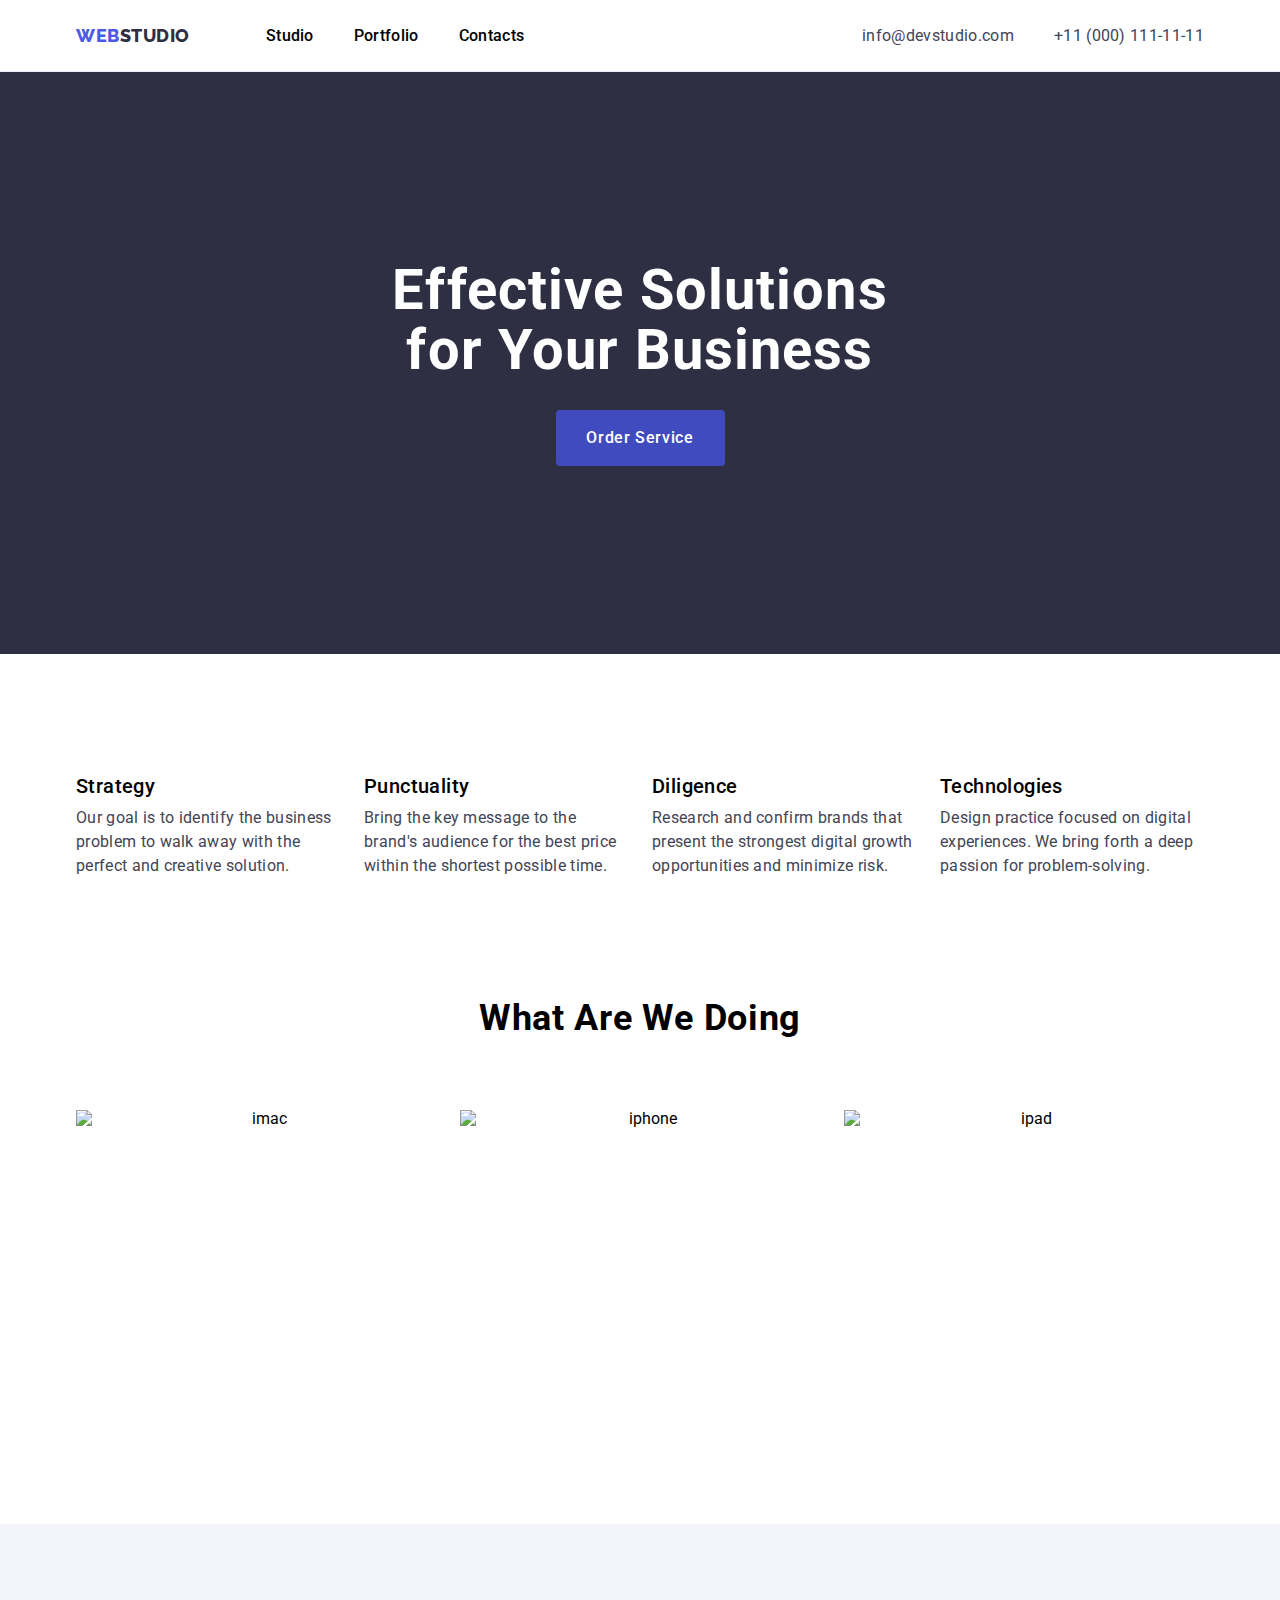
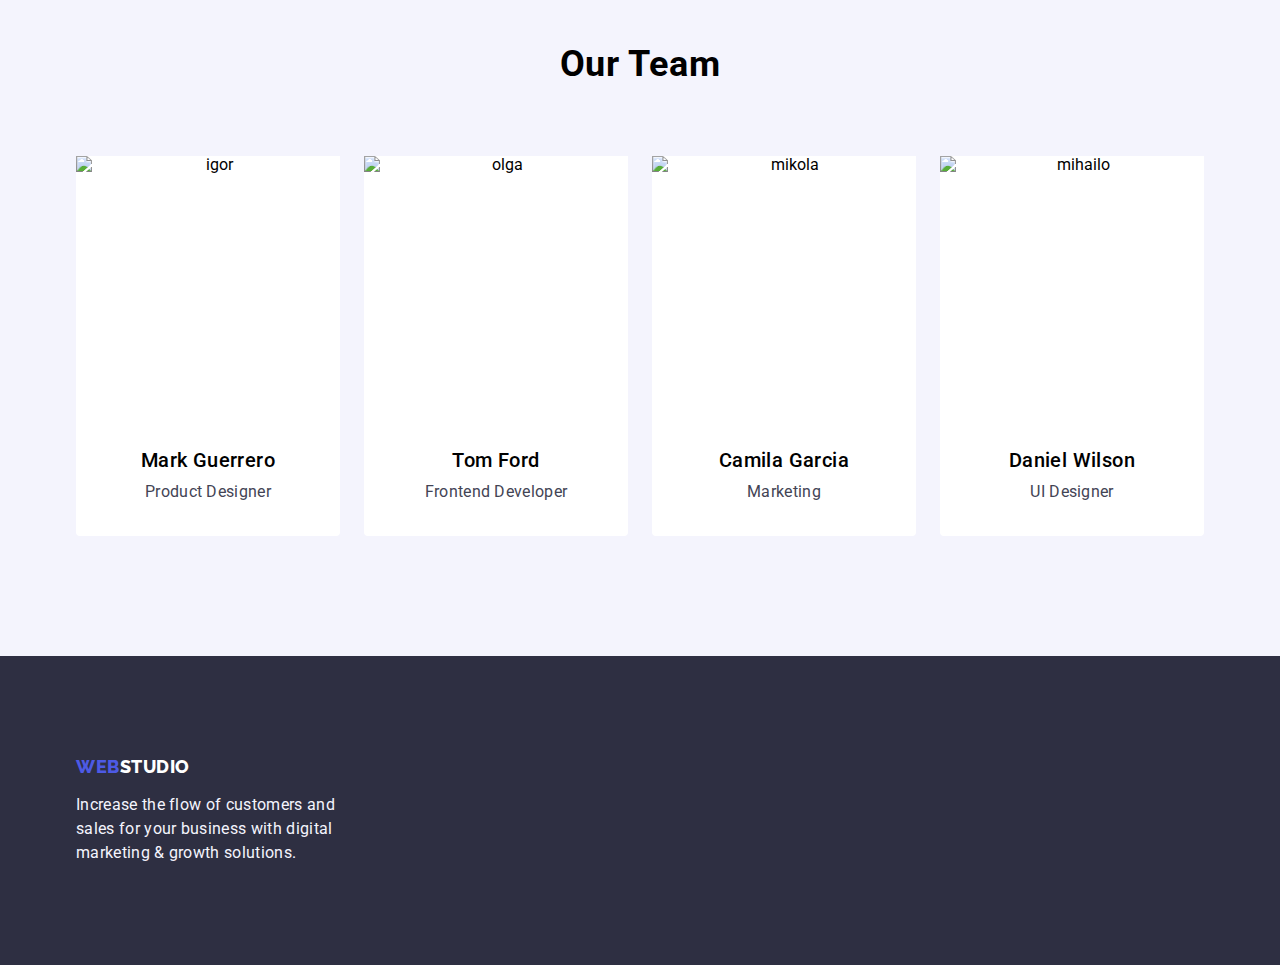
==== commit b7d83f06: "hw33333" ====
--- a/index.html
+++ b/index.html
@@ -7,7 +7,7 @@
     <title>Studio</title>
 
     <link
-      href="https://fonts.googleapis.com/css2?family=Raleway:wght@700&family=Roboto:wght@400;500;700;900&display=swap"
+      href="https://fonts.googleapis.com/css2?family=Raleway:wght@800&family=Roboto:wght@400;500;700&display=swap" 
       rel="stylesheet"
     />
     <link
--- a/css/styles.css
+++ b/css/styles.css
@@ -5,7 +5,7 @@
   --white: #ffffff;
   --light: #F4F4FD;
   --dark: #2E2F42;
-  --border-color: #e7e9fc;
+  --border-color: #E7E9FC;
   --success: #31D0AA;
 }
 html {
@@ -40,7 +40,7 @@
 header {
   background-color: var(--white);
   display: flex;
-  border-bottom: 1px solid #ECECEC;
+  border-bottom: 1px solid var(--border-color);
   height: 72px;
 }
 .page-header{
@@ -69,7 +69,7 @@
 .site-logo {
   color: var(--dark);
   font-family: Raleway;
-  font-weight: 700;
+  font-weight: 800;
   font-size: 18px;
   line-height: 21px;
   letter-spacing: 0.03em;
@@ -247,9 +247,6 @@
 .works .work-ul {
   width: calc((100% - 48px) / 3);
 }
-.works .work-ul:last-child {
-  margin-right: 0;
-}
 .team {
   background-color: var(--light);
   padding: 120px 0; 
@@ -277,13 +274,9 @@
 .team-ul {
   border-bottom-left-radius: 4px;
   border-bottom-right-radius: 4px;
-  background-color: #fff;
+  background-color: var(--white);
   width: calc((100% - 72px) / 4);
   }
-
-.team-participant .team-ul:last-child {
-  margin-right: 0;
-}
 .team-name {
   font-weight: 500;
   font-size: 20px;
@@ -339,8 +332,8 @@
 .example-button {
   font-weight: 500;
   font-size: 16px;
-  line-height: 1.62;
-  letter-spacing: 0.03em;
+  line-height: 24px;
+  letter-spacing: 0.04em;
   border: 0;
   cursor: pointer;
 }
@@ -361,9 +354,8 @@
   border: 1px solid transparent;
 }
 .portfolio-buttons .item button {
-  margin-right: 8px;
   padding: 12px 24px;
-  color: var(--title-text-color);
+  color: var(--primary-brand);
   background-color: var(--light);
   border: 0;
   border-radius: 4px;
@@ -374,20 +366,22 @@
 }
 
 .example-title {
-  font-weight: 700;
-  font-size: 18px;
-  line-height: 2;
-  letter-spacing: 0.06em;
-  margin-bottom: 8px
+  color: var(--dark);
+  font-weight: 500;
+  font-size: 20px;
+  line-height: 24px;
+  letter-spacing: 0.02em;
+  margin-bottom: 8px;
 }
 .example-text {
   color: var(--text);
-  font-size: 16px;
-  line-height: 1.87;
-  letter-spacing: 0.03em;
+  font-weight: 400;
+  font-size: 14px;
+  line-height: 16px;
+  letter-spacing: 0.02em;
 }
 .box-example {
-  border: 1px solid #e7e9fc;
+  border: 1px solid var(--border-color);
   border-top: 0;
   width: 100%;
   display: flex;
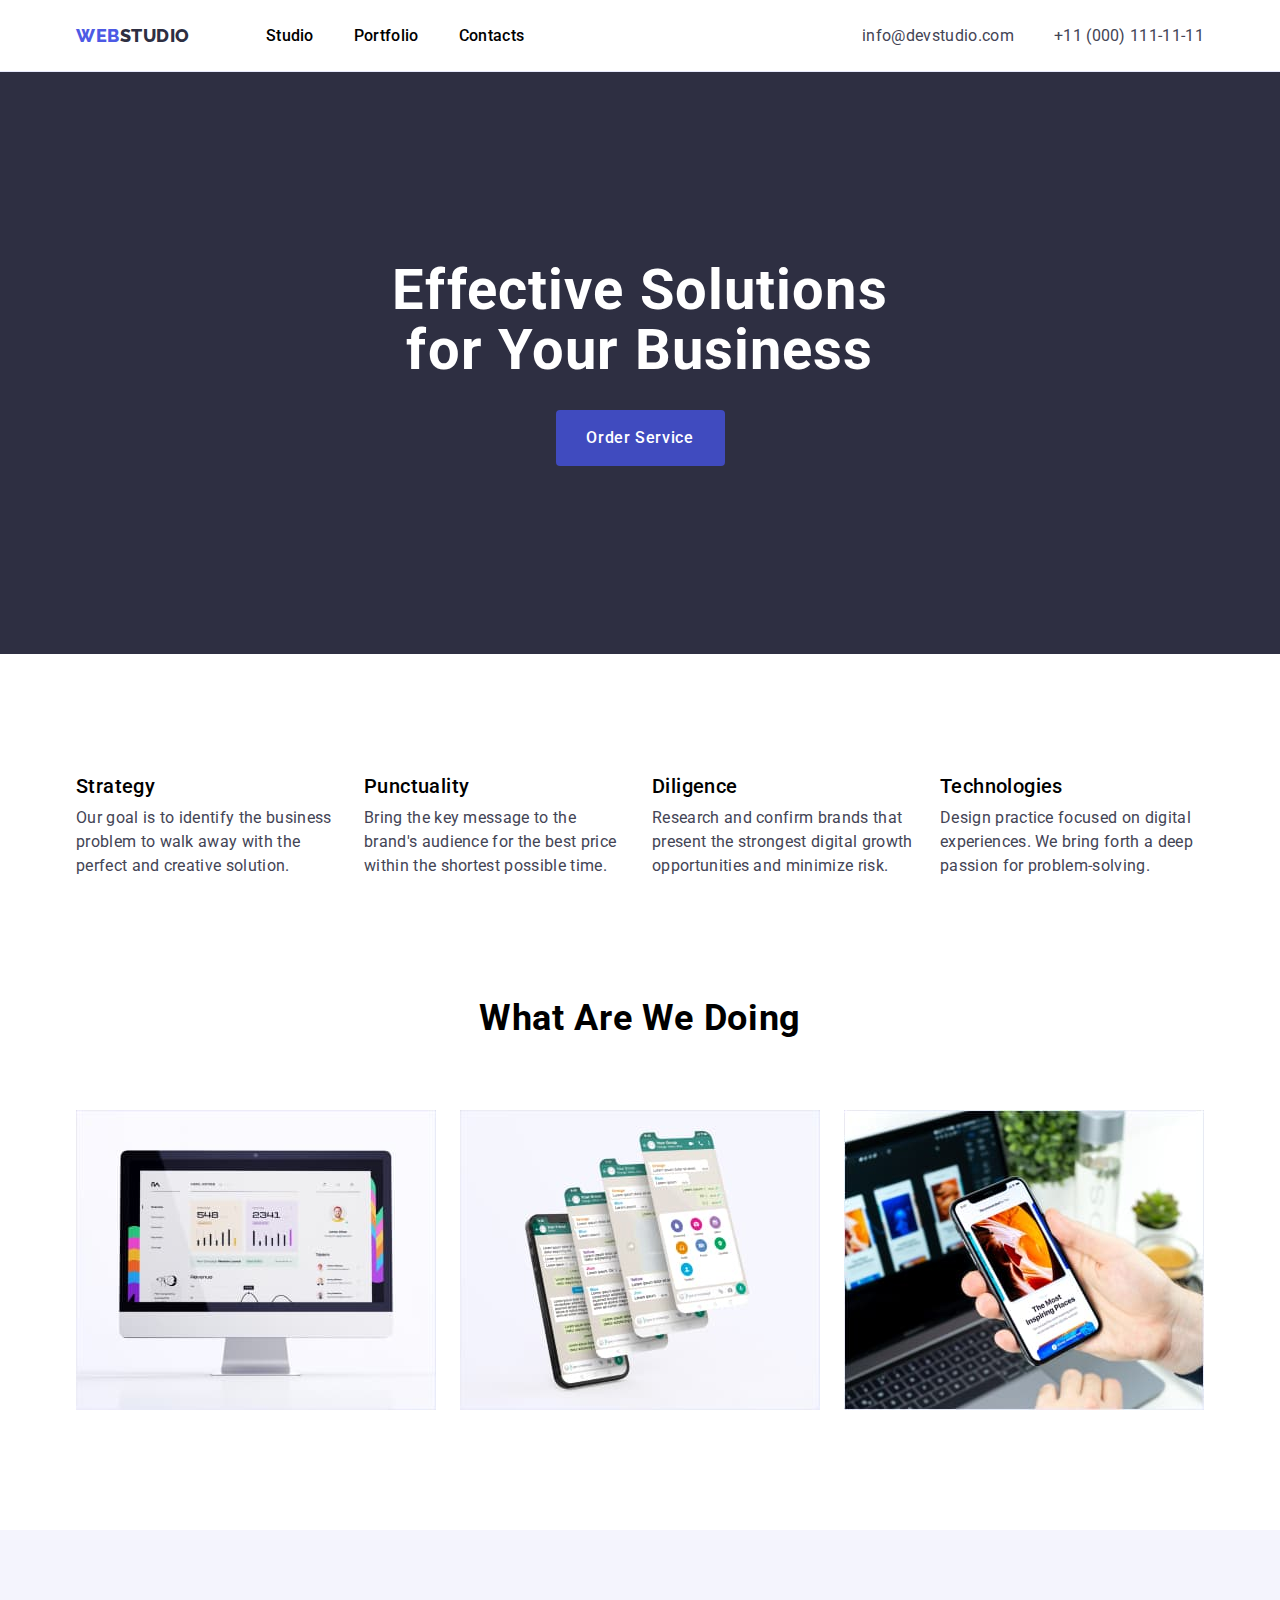
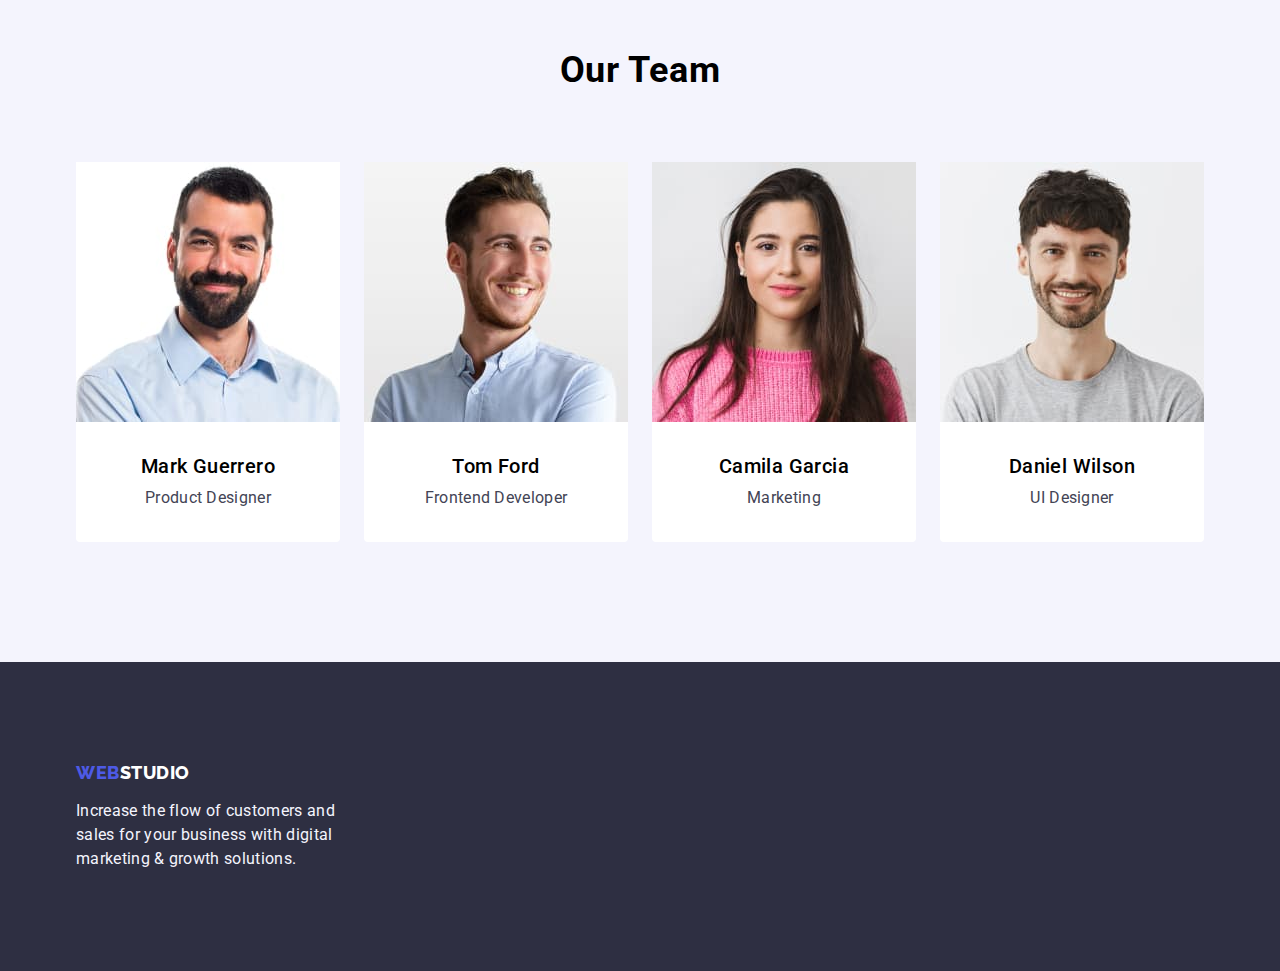
==== commit 44375839: "hw3full" ====
--- a/index.html
+++ b/index.html
@@ -86,13 +86,13 @@
           <h2 class="work-title">What Are We Doing</h2>
           <ul class="works">
             <li class="work-ul">
-              <img src="img/img1.jpg" alt="imac" width="370" height="294" />
+              <img src="img/i1.jpg" alt="imac" width="360" height="300" />
             </li>
             <li class="work-ul">
-              <img src="img/img2.jpg" alt="iphone" width="370" height="294" />
+              <img src="img/i2.jpg" alt="iphone" width="360" height="300" />
             </li>
             <li class="work-ul">
-              <img src="img/img3.jpg" alt="ipad" width="370" height="294" />
+              <img src="img/i3.jpg" alt="ipad" width="360" height="300" />
             </li>
           </ul>
         </div>
@@ -102,28 +102,28 @@
           <h2 class="team-title">Our Team</h2>
           <ul class="team-participant">
             <li class="team-ul">
-              <img src="img/imgteam1.jpg" alt="igor" width="270" height="260" />
+              <img src="img/t1.jpg" alt="igor" width="264" height="260" />
               <div class="team-div">
                 <h3 class="team-name">Mark Guerrero</h3>
                 <p class="team-post">Product Designer</p>
               </div>
             </li>
             <li class="team-ul">
-              <img src="img/imgteam2.jpg" alt="olga" width="270" height="260" />
+              <img src="img/t2.jpg" alt="olga" width="264" height="260" />
               <div class="team-div">
                 <h3 class="team-name">Tom Ford</h3>
                 <p class="team-post">Frontend Developer</p>
               </div>
             </li>
             <li class="team-ul">
-              <img src="img/imgteam3.jpg" alt="mikola" width="270" height="260" />
+              <img src="img/t3.jpg" alt="mikola" width="264" height="260" />
               <div class="team-div">
                 <h3 class="team-name">Camila Garcia</h3>
                 <p class="team-post">Marketing</p>
               </div>
             </li>
             <li class="team-ul">
-              <img src="img/imgteam4.jpg" alt="mihailo" width="270" height="260" />
+              <img src="img/t4.jpg" alt="mihailo" width="264" height="260" />
               <div class="team-div">
                 <h3 class="team-name">Daniel Wilson</h3>
                 <p class="team-post">UI Designer</p>
--- a/css/styles.css
+++ b/css/styles.css
@@ -18,6 +18,7 @@
 }
 img {
   display: block;
+  max-width: 100%;
 }
 body {
   color: var(--title-text-color);
@@ -361,10 +362,6 @@
   border-radius: 4px;
   border: 1px solid var(--border-color);
 }
-.portfolio-buttons .item:last-child button {
-margin-right: 0;
-}
-
 .example-title {
   color: var(--dark);
   font-weight: 500;
@@ -376,8 +373,8 @@
 .example-text {
   color: var(--text);
   font-weight: 400;
-  font-size: 14px;
-  line-height: 16px;
+  font-size: 16px;
+  line-height: 24px;
   letter-spacing: 0.02em;
 }
 .box-example {
@@ -404,7 +401,6 @@
   justify-content: center;
   column-gap: 24px;
   row-gap: 48px;
-  margin-bottom: 72px
 }
 .portfolio-example .item {
   display: flex;
@@ -412,9 +408,6 @@
 text-align: left;
 width: calc((100% - 48px) / 3);
 }
-.portfolio-example .item:nth-child(3n) {
-  margin-right: 0;
-}
-.portfolio-example .item:nth-last-child(-n +3) {
-  margin-bottom: 0px;
-}
+.portfolio-example .item a{
+  text-decoration: none;
+}
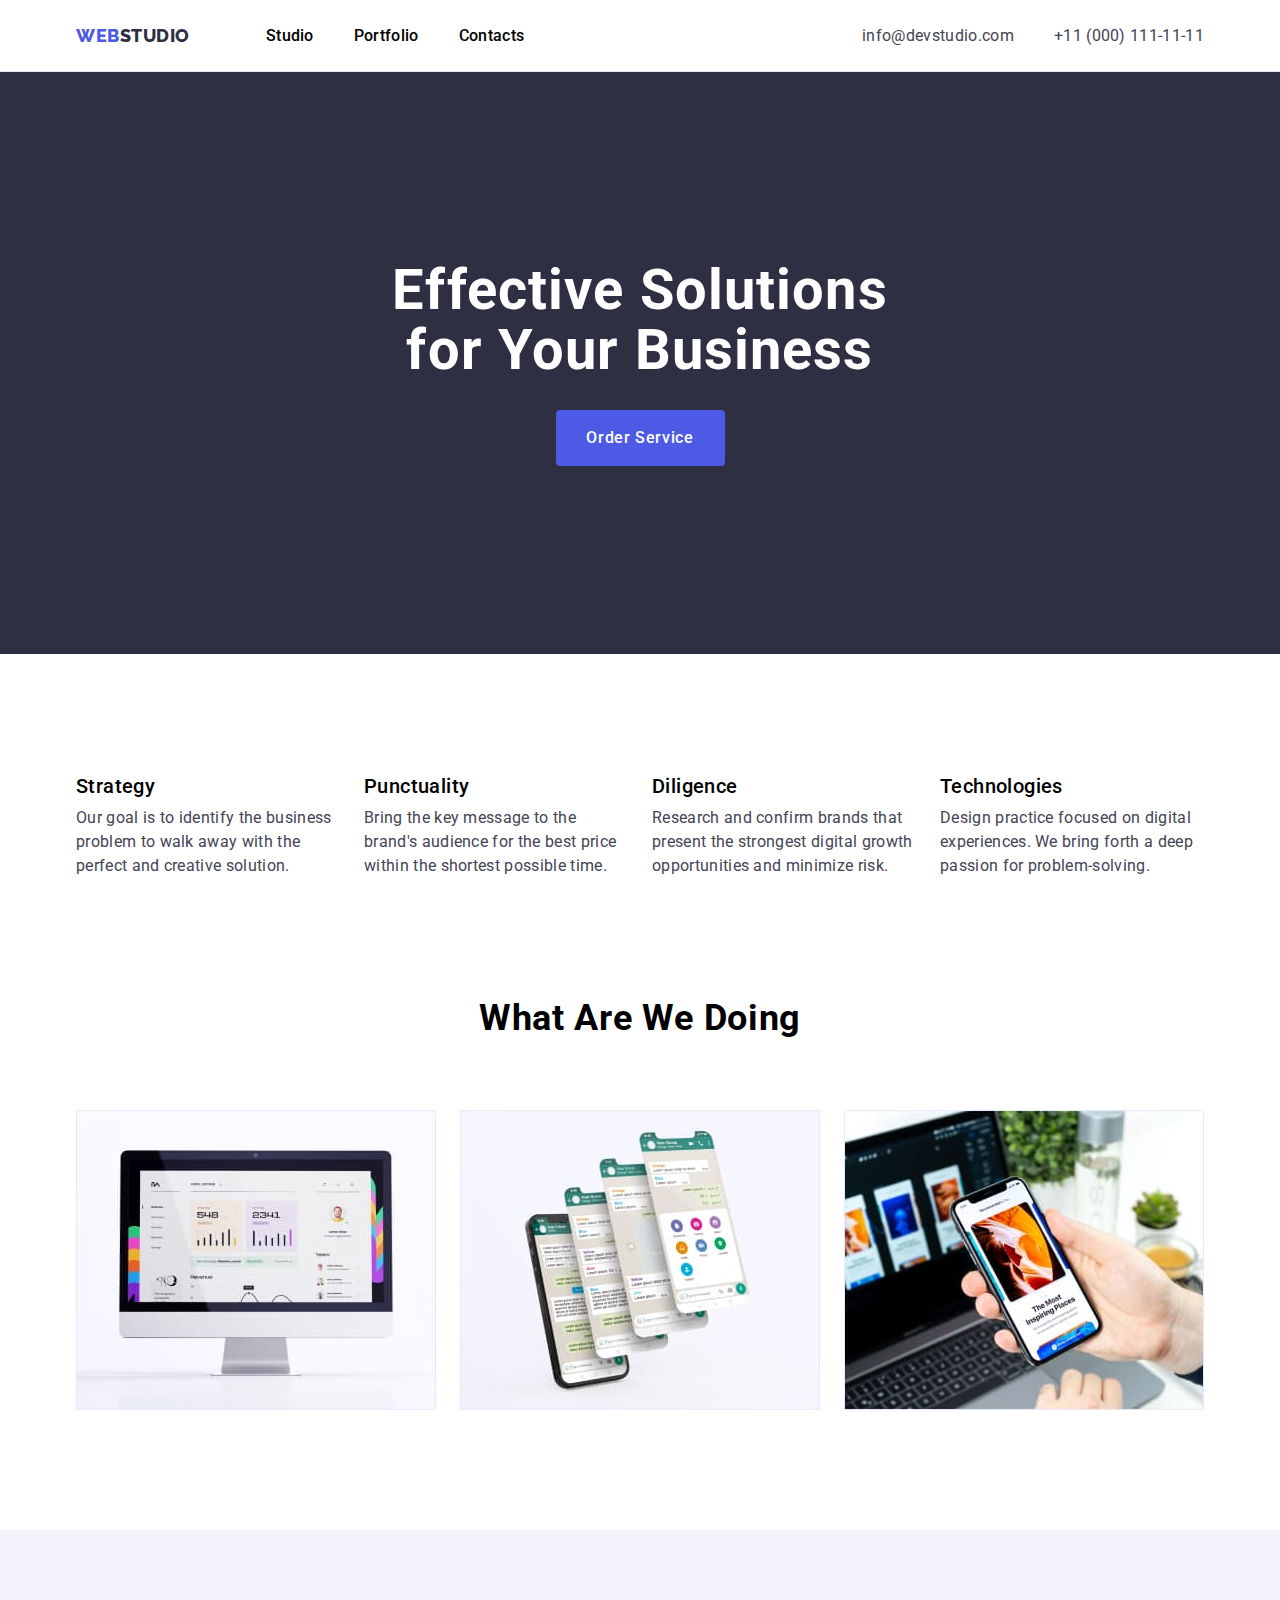
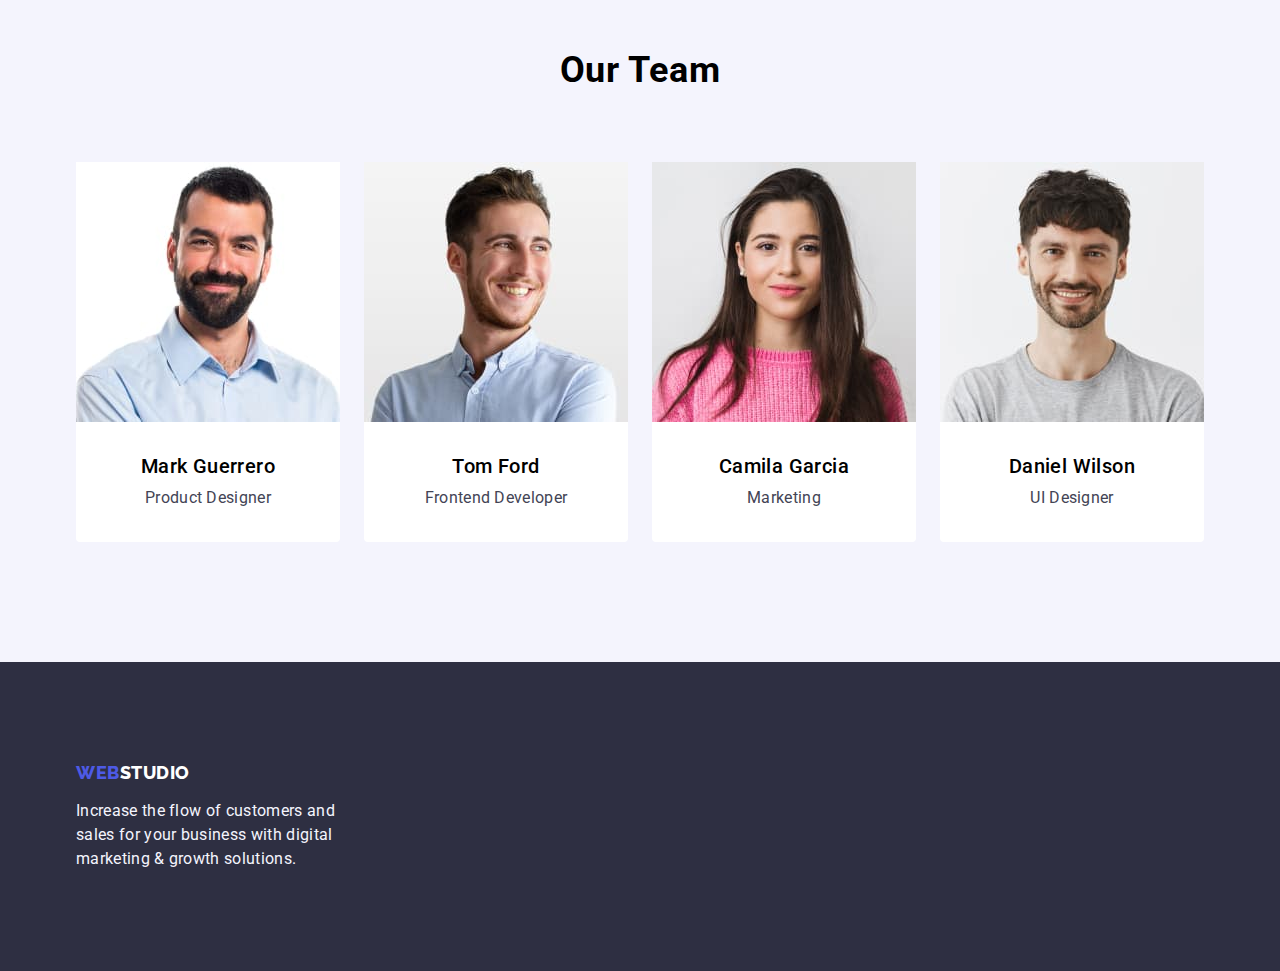
==== commit f96a69ee: "hw3lastchange" ====
--- a/index.html
+++ b/index.html
@@ -92,7 +92,7 @@
               <img src="img/i2.jpg" alt="iphone" width="360" height="300" />
             </li>
             <li class="work-ul">
-              <img src="img/i3.jpg" alt="ipad" width="360" height="300" />
+              <img src="img/i3.jpg" alt="macbook" width="360" height="300" />
             </li>
           </ul>
         </div>
@@ -102,28 +102,28 @@
           <h2 class="team-title">Our Team</h2>
           <ul class="team-participant">
             <li class="team-ul">
-              <img src="img/t1.jpg" alt="igor" width="264" height="260" />
+              <img src="img/t1.jpg" alt="Mark" width="264" height="260" />
               <div class="team-div">
                 <h3 class="team-name">Mark Guerrero</h3>
                 <p class="team-post">Product Designer</p>
               </div>
             </li>
             <li class="team-ul">
-              <img src="img/t2.jpg" alt="olga" width="264" height="260" />
+              <img src="img/t2.jpg" alt="Tom" width="264" height="260" />
               <div class="team-div">
                 <h3 class="team-name">Tom Ford</h3>
                 <p class="team-post">Frontend Developer</p>
               </div>
             </li>
             <li class="team-ul">
-              <img src="img/t3.jpg" alt="mikola" width="264" height="260" />
+              <img src="img/t3.jpg" alt="Camila" width="264" height="260" />
               <div class="team-div">
                 <h3 class="team-name">Camila Garcia</h3>
                 <p class="team-post">Marketing</p>
               </div>
             </li>
             <li class="team-ul">
-              <img src="img/t4.jpg" alt="mihailo" width="264" height="260" />
+              <img src="img/t4.jpg" alt="Daniel" width="264" height="260" />
               <div class="team-div">
                 <h3 class="team-name">Daniel Wilson</h3>
                 <p class="team-post">UI Designer</p>
--- a/css/styles.css
+++ b/css/styles.css
@@ -103,9 +103,7 @@
   gap: 40px;
 }
 
-.ul-nav li:last-child {
-  margin-right: 0;
-}
+
 
 .ul-cont {
   display: flex;
@@ -114,9 +112,7 @@
   margin-left: auto;
   gap: 40px;
 }
-.ul-cont li:last-child {
-  margin-right: 0;
-}
+
 .contacts {
   color: var(--text);
   font-weight: 400;
@@ -159,7 +155,7 @@
 
 }
 .button {
-  background-color: var(--pressed-state);
+  background-color: #4D5AE5;
   cursor: pointer;
   color: var(--white);
   font-weight: 500;
@@ -177,7 +173,7 @@
 }
 .button:hover,
 .button:focus {
-  background-color: var(--pressed-state);
+  background-color: var(--primary-brand);
 }
 
 .features {
@@ -213,9 +209,7 @@
 .features .feat-ul {
 width: calc((100% - 72px) / 4);
 }
-.features .feat-ul:last-child {
-  margin-right: 0;
-}
+
   
 .features-text {
   color: var(--text);
@@ -300,8 +294,8 @@
 footer .site-logo {
   margin-bottom: 16px;
   display: inline-block;
-}
-
+  margin-right: 0;
+}
 .logo-white {
   color: var(--white);
 }
